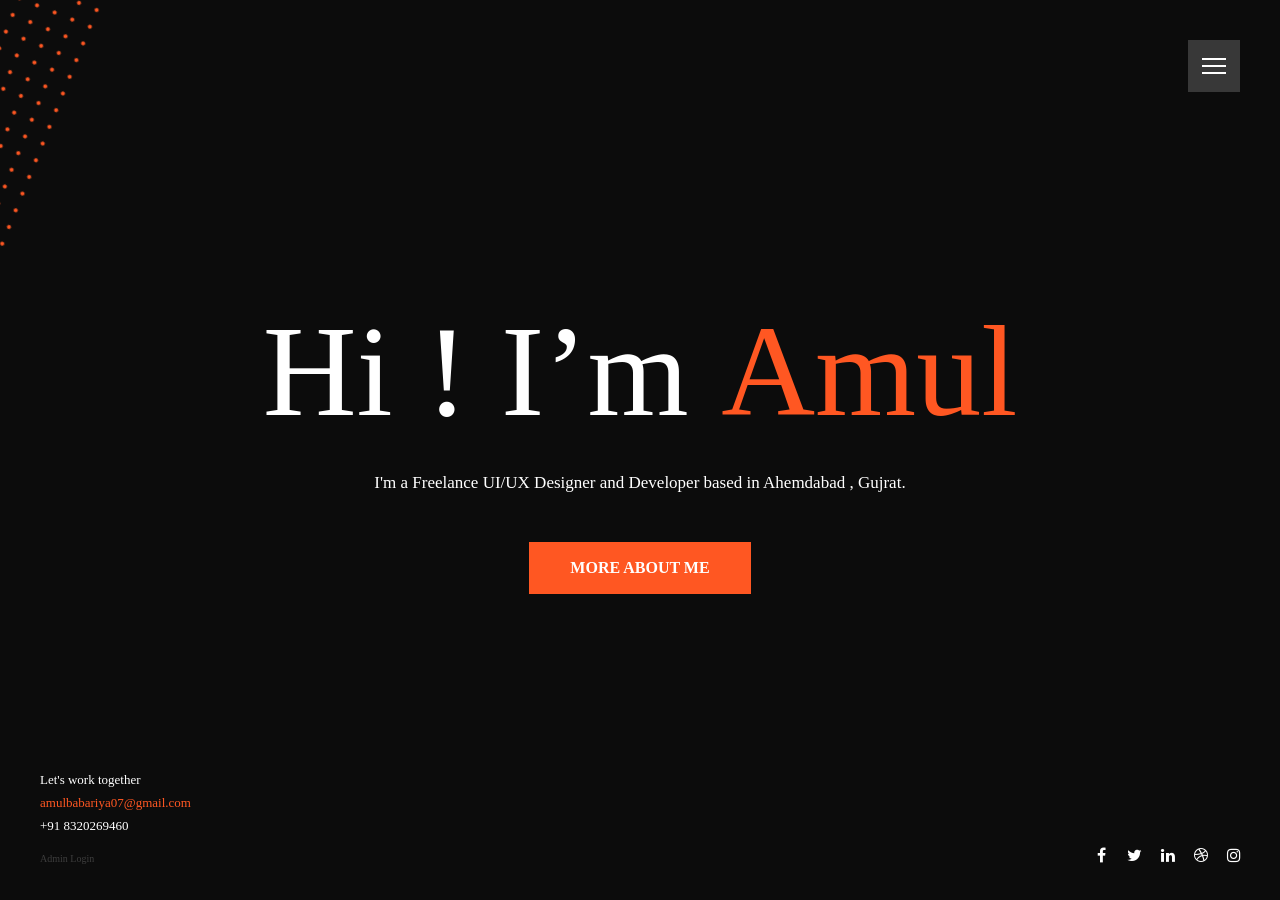
==== index.html @ 46e19877 "[IMP] Fix the pages issue" ====
<!DOCTYPE html>
<html lang="en" class="no-js">

<head>
    <meta charset="UTF-8">
    <meta name="viewport" content="width=device-width, initial-scale=1.0">
    <title>Amul Babariya</title>

    <!-- Material Icons Font -->
    <link href="https://fonts.googleapis.com/icon?family=Material+Icons" rel="stylesheet">

    <!-- Template Google Font -->
    <link rel="preconnect" href="https://fonts.gstatic.com">


    <!-- Template CSS Files -->
    <link rel="stylesheet" href="css/bootstrap.min.css">
    <link rel="stylesheet" href="css/simplebar.min.css" />
    <link rel="stylesheet" href="css/font-awesome.min.css" />
    <link rel="stylesheet" type="text/css" href="css/owl.carousel.min.css" />
    <link rel="stylesheet" type="text/css" href="css/owl.theme.default.min.css" />
    <link rel="stylesheet" href="css/style.css">

    <!-- CSS Skin File -->
    <link rel="stylesheet" href="css/skins/deeporange.css">

    <!-- Modernizr JS File -->
    <script src="js/modernizr.js"></script>
</head>

<body class="index dark video">
    <div id="wrapper" class="page" data-simplebar>
        <!-- Preloader Start -->
        <div id="loader-wrapper">
            <div id="loader"></div>
            <div class="loader-section section-left"></div>
            <div class="loader-section section-right"></div>
        </div>
        <!-- Preloader Ends -->
        <!-- Transition Block Starts -->
        <div id="transitionblock"></div>
        <!-- Transition Block Ends -->
        <!-- Desktop Menu Starts -->
        <div id="navigation" class="is-fixed">
            <a href="#" class="navigation-trigger">Menu<span></span></a>
            <nav id="main-navigation">
                <ul>
                    <li><a href="#home" class="link-page link-home active"><span
                                class="material-icons">home</span>home</a></li>
                    <li><a href="#about" class="link-page link-about"><span
                                class="material-icons">article</span>about</a></li>
                    <li><a href="#work" class="link-page link-work"><span
                                class="material-icons">cases</span>portfolio</a></li>
                    <li><a href="contact.html"><span class="material-icons">email</span>contact</a></li>
                    <li><a href="blog.html"><span class="material-icons">topic</span>blog</a></li>
                </ul>
            </nav>
        </div>
        <!-- Desktop Menu Ends -->
        <!-- Sections Starts -->
        <!-- Home Section Starts -->
        <div class="home-section" id="home">
            <div class="home-content">
                <!-- Background Video Starts -->
                <video id="videobg-desktop" class="videobg" poster="http://via.placeholder.com/1920x1080.jpg" autoplay
                    muted loop playsinline>
                    <source src="video/my-home-pc.mp4" type="video/mp4">
                </video>
                <video id="videobg-mobile" class="videobg" poster="http://via.placeholder.com/1920x1080.jpg" autoplay
                    muted loop playsinline>
                    <source src="video/my-home-mobile.mp4" type="video/mp4">
                </video>
                <!-- Background Video Ends -->
                <!-- Background Dotted Pattern Starts -->
                <div class="right-dotted-shape"></div>
                <!-- Background Dotted Pattern Ends -->
                <!-- Home Main Content Starts -->
                <div class="container">
                    <div class="row">
                        <div class="col-12">
                            <div class="hero-section d-flex align-items-center justify-content-center">
                                <div class="text-center">
                                    <h2>hi ! i’m <span> Amul</span></h2>
                                    <p>I'm a Freelance UI/UX Designer and Developer based in Ahemdabad , Gujrat.</p>
                                    <div class="buttons">
                                        <a id="link-about" href="#about" class="btn main-btn link-page"><span>more about
                                                me</span></a>
                                    </div>
                                </div>
                            </div>
                        </div>
                    </div>
                </div>
                <!-- Home Main Content Ends -->
                <!-- Social Media Starts -->
                <div class="home-social d-none d-sm-block">
                    <ul class="social list-unstyled d-flex m-0">
                        <li class="facebook"><a title="Facebook" href="#"><i class="fa fa-facebook"></i></a>
                        </li>
                        <li class="twitter"><a title="Twitter" href="#"><i class="fa fa-twitter"></i></a>
                        </li>
                        <li class="linkedin"><a title="Linkedin" href="#"><i class="fa fa-linkedin"></i></a>
                        </li>
                        <li class="dribbble"><a title="Dribbble" href="#"><i class="fa fa-dribbble"></i></a>
                        </li>
                        <li class="instagram"><a title="Instagram" href="#"><i class="fa fa-instagram"></i></a>
                        </li>
                    </ul>
                </div>
                <!-- Social Media Ends -->
                <!-- Home Contact Starts -->
                <div class="home-contact d-none d-sm-block">
                    <p>
                        Let's work together
                        <a class="d-block" href="mailto:amulbabariya07@gmail.com">amulbabariya07@gmail.com</a>
                        <span>+91 8320269460</span>
                        <a class="d-block" href="admin/"
                            style="font-size: 10px; color: rgba(255,255,255,0.2) !important; margin-top: 10px;">Admin
                            Login</a>
                    </p>
                </div>
                <!-- Home Contact Ends -->
            </div>
        </div>
        <!-- Home Section Ends -->
        <!-- About Section Starts -->
        <div class="section about-section" id="about">
            <div id="about-content">
                <!-- Heading Starts -->
                <div class="heading text-left text-md-center">
                    <h2>
                        about <span>me</span>
                    </h2>
                </div>
                <!-- Heading Ends -->
                <!-- Personal Infos Starts -->
                <div class="container infos">
                    <div class="row infos-holder align-items-center">
                        <div class="col-12 col-lg-5">
                            <img class="img-fluid d-block photo" src="images/amul_about_me.jpg" alt="Amul Babariya" />
                        </div>
                        <div class="col-12 col-lg-7">
                            <p class="m-0" id="bio-val">
                                I'm Amul Babariya, Indian based web designer and front‑end developer living in Ahemdabad
                                , Gujrat
                                focused on crafting clean, creative and user‑friendly experiences, I build beautiful and
                                powerful websites and android applications.
                            </p>
                            <div class="row text-nowrap">
                                <div class="d-flex col-12 col-sm-6 personal-list-container personal-list-container-1">
                                    <ul class="list-unstyled personal-info w-100">
                                        <li>
                                            <p><span class="material-icons">cake</span><span>Birthdate : </span><span
                                                    id="birthdate-val">May
                                                    2004</span></p>
                                        </li>
                                        <li>
                                            <p><span class="material-icons">flag</span><span>Nationality :
                                                </span>Indian</p>
                                        </li>
                                        <li>
                                            <p><span class="material-icons">settings</span><span>Experience :
                                                </span><span id="experience-val">2
                                                    years</span></p>
                                        </li>
                                    </ul>
                                </div>
                                <div class="d-flex col-12 col-sm-6 personal-list-container personal-list-container-2">
                                    <ul class="list-unstyled personal-info w-100">
                                        <li>
                                            <p><span class="material-icons">call</span><span>Phone : </span><span
                                                    id="phone-val">+91
                                                    8320269460</span>
                                            </p>
                                        </li>
                                        <li>
                                            <p><span class="material-icons">location_on</span><span>Address :
                                                </span><span id="address-val">Ahemdabad , Gujrat</span></p>
                                        </li>
                                        <li>
                                            <p><span class="material-icons">email</span><span>Email :
                                                </span><span id="email-val">amulbabariya07@gmail.com</span></p>
                                        </li>
                                    </ul>
                                </div>
                            </div>
                            <a href="resume/Odoo_Developer_Amul_Babariya.pdf" class="btn main-btn" download>
                                <span>Download My CV</span>
                            </a>
                        </div>
                    </div>
                </div>
                <!-- Personal Infos Ends -->
                <!-- Resume Starts -->
                <div class="w-100 resume">
                    <div class="container">
                        <div class="row">
                            <div class="col-12 pl-0">
                                <h4 class="subtitle text-center">My resume</h4>
                            </div>
                            <div class="resume-header">
                                <p class="active" id="experience">experience</p>
                                <p id="education">education</p>
                            </div>
                            <div class="col-12 resume-holder">
                                <!-- Experience Starts -->
                                <div id="experiencecarousel" class="owl-carousel owl-theme visiblecarousel">
                                    <!-- Dynamic Items -->
                                </div>
                                <!-- Experience Ends -->
                                <!-- Education Starts -->
                                <div id="education-hierarchy" class="education-hierarchy hiddencarousel">
                                    <!-- Dynamic Items -->
                                </div>
                                <!-- Education Ends -->
                            </div>
                        </div>
                    </div>
                </div>
                <!-- Resume Ends -->
                <div class="badges">
                    <div class="container">
                        <div class="row text-center">
                            <!-- Fact Badge Item Starts -->
                            <div class="col-12 col-md-4">
                                <span class="material-icons">cases</span>
                                <h3 id="stat-exp-val">2</h3>
                                <p>Years Experience</p>
                            </div>
                            <!-- Fact Badge Item Ends -->
                            <!-- Fact Badge Item Starts -->
                            <div class="col-12 col-md-4">
                                <span class="material-icons">thumb_up</span>
                                <h3 id="stat-proj-val">15</h3>
                                <p>done projects</p>
                            </div>
                            <!-- Fact Badge Item Ends -->
                            <!-- Fact Badge Item Starts -->
                            <div class="col-12 col-md-4">
                                <span class="material-icons">favorite</span>
                                <h3 id="stat-cust-val">10</h3>
                                <p>happy customers</p>
                            </div>
                            <!-- Fact Badge Item Ends -->
                        </div>
                    </div>
                </div>
                <!-- Fun Facts Ends -->
                <!-- Skills Starts -->
                <div class="container skills">
                    <div class="row">
                        <div class="col-12">
                            <h4 class="subtitle">My skills</h4>
                        </div>
                    </div>
                    <div class="row align-items-center" id="skills-container">
                        <!-- Skills will be loaded dynamically here -->
                    </div>
                </div>
                <!-- Skills Ends -->
                <!-- Languages Starts -->
                <div class="container languages mt-5">
                    <div class="row">
                        <div class="col-12 mb-3">
                            <h4 class="subtitle">Languages</h4>
                        </div>
                    </div>
                    <div class="row" id="languages-container">
                        <!-- Languages will be loaded dynamically here -->
                    </div>
                </div>
                <!-- Languages Ends -->
            </div>
        </div>
        <!-- About Section Ends -->
        <!-- Portfolio Section Starts -->
        <div class="section work-section" id="work">
            <div id="work-content">
                <!-- Heading Starts -->
                <div class="heading text-left text-md-center m-5">
                    <h2>
                        my <span>portfolio</span>
                    </h2>
                </div>
                <!-- Heading Ends -->
                <div class="container portfolio-container">
                    <!-- Portfolio Items Starts -->
                    <div class="item-title-hover"></div>
                    <!-- Portfolio Items Starts -->
                    <div class="grid row w-100 m-0 text-left" id="portfolio-grid"></div>
                </div>
            </div>

            <!-- Project Detail View Section (Hidden by default) -->
            <div id="project-view" class="container py-5" style="display: none;">
                <button class="btn btn-outline-light mb-5 px-4 rounded-pill border-opacity-25"
                    onclick="closeProjectView()">
                    <i class="fa fa-arrow-left me-2"></i> OverView
                </button>

                <!-- Row 1: Header Image -->
                <div class="row mb-5 justify-content-center">
                    <div class="col-lg-10 text-center">
                        <img id="v-header-img" src=""
                            class="img-fluid rounded-4 shadow-lg border border-light border-opacity-10"
                            style="max-height: 500px; width: 100%; object-fit: cover;">
                    </div>
                </div>

                <!-- Row 2: Name -->
                <div class="row mb-3">
                    <div class="col-12 text-center">
                        <h1 id="v-name" class="display-4 fw-bold text-white mb-0"></h1>
                    </div>
                </div>

                <!-- Row 3: Tags -->
                <div class="row mb-4">
                    <div class="col-12 text-center" id="v-tags"></div>
                </div>

                <!-- Row 4: Short Description -->
                <div class="row mb-4">
                    <div class="col-12 text-center">
                        <h4 id="v-short-desc" class="text-primary fw-bold text-uppercase" style="letter-spacing: 2px;">
                        </h4>
                    </div>
                </div>

                <!-- Row 5: Details -->
                <div class="row mb-5 justify-content-center">
                    <div class="col-lg-8 border-top border-light border-opacity-10 pt-4">
                        <p id="v-details" class="text-white-50 lh-lg" style="font-size: 17px; text-align: justify;"></p>
                    </div>
                </div>

                <!-- Row 6: Gallery Images -->
                <div class="row g-4 mb-5" id="v-gallery-row"></div>

                <!-- Row 7: Bottom Back Button -->
                <div class="row mb-5">
                    <div class="col-12 text-center">
                        <button class="btn btn-outline-light px-5 rounded-pill border-opacity-25"
                            onclick="closeProjectView()">
                            <i class="fa fa-arrow-left me-2"></i> Back to Portfolio
                        </button>
                    </div>
                </div>
            </div>
            <!-- Portfolio Items Ends -->
            <!-- ¨Close Portfolio Item Starts -->
            <div class="preview">
                <button class="action action--close">
                    <span class="position-relative d-block">
                        <span class="navigation-close-line"></span>
                        <span class="navigation-close-line"></span>
                    </span>
                </button>
                <div class="description description--preview"></div>
            </div>
            <!-- ¨Close Portfolio Item Ends -->
        </div>
    </div>
    </div>
    <!-- Portfolio Section Ends -->


    <!-- Sections Ends -->
    </div>
    <script src="js/jquery-3.6.0.js"></script>
    <script src="js/simplebar.min.js"></script>
    <script src="js/bootstrap.min.js"></script>
    <script src="js/imagesloaded.pkgd.min.js"></script>
    <script src="js/masonry.pkgd.min.js"></script>
    <script src="js/classie.js"></script>
    <script src="js/main_portfolio.js"></script>
    <script src="js/owl.carousel.min.js"></script>
    <script src="js/custom.js"></script>

    <!-- Project Detail Modal (Bootstrap) -->
    <div class="modal fade" id="projectDetailModal" tabindex="-1" aria-hidden="true">
        <div class="modal-dialog modal-xl modal-dialog-centered">
            <div class="modal-content bg-dark text-white border-light border-opacity-10 shadow-lg"
                style="border-radius: 20px;">
                <div class="modal-header border-0 pb-0">
                    <button type="button" class="btn-close btn-close-white" data-bs-dismiss="modal"
                        aria-label="Close"></button>
                </div>
                <div class="modal-body p-4 p-md-5">
                    <!-- Top Section: Header Img | Meta Info -->
                    <div class="row g-4 align-items-start mb-5">
                        <div class="col-md-5">
                            <img id="m-header-img" src="" class="img-fluid rounded-4 shadow" alt="Project Header">
                        </div>
                        <div class="col-md-7">
                            <h2 id="m-name" class="fw-bold mb-2"></h2>
                            <p id="m-short-desc"
                                class="text-primary fw-bold small text-uppercase letter-spacing-1 mb-4"></p>
                            <div id="m-details" class="text-white-50 lh-lg" style="font-size: 15px;"></div>
                            <div id="m-tags" class="mt-4"></div>
                        </div>
                    </div>

                    <!-- Bottom Section: Multi Gallery Row -->
                    <div class="row g-3" id="m-gallery-row">
                        <!-- Images inject here -->
                    </div>
                </div>
            </div>
        </div>
    </div>

    <!-- Image Preview Modal (for Big Popup) -->
    <div class="modal fade" id="imagePreviewModal" tabindex="-1" aria-hidden="true">
        <div class="modal-dialog modal-xl modal-dialog-centered">
            <div class="modal-content bg-transparent border-0">
                <div class="modal-body p-0 text-center position-relative">
                    <button type="button" class="btn-close btn-close-white position-absolute top-0 end-0 m-3"
                        data-bs-dismiss="modal" aria-label="Close" style="z-index: 9999;"></button>
                    <img id="preview-img-full" src="" class="img-fluid rounded-3 shadow-lg" style="max-height: 90vh;">
                </div>
            </div>
        </div>
    </div>

    <script src="js/portfolio-loader.js"></script>
</body>

</html>
---- css/simplebar.min.css ----
@media(min-width: 992px){[data-simplebar]{position:relative;flex-direction:column;flex-wrap:wrap;justify-content:flex-start;align-content:flex-start;align-items:flex-start}.simplebar-wrapper{overflow:hidden;width:inherit;height:inherit;max-width:inherit;max-height:inherit}.simplebar-mask{direction:inherit;position:absolute;overflow:hidden;padding:0;margin:0;left:0;top:0;bottom:0;right:0;width:auto!important;height:auto!important;z-index:0}.simplebar-offset{direction:inherit!important;box-sizing:inherit!important;resize:none!important;position:absolute;top:0;left:0;bottom:0;right:0;padding:0;margin:0;-webkit-overflow-scrolling:touch}.simplebar-content-wrapper{direction:inherit;box-sizing:border-box!important;position:relative;display:block;height:100%;width:auto;visibility:visible;overflow:auto;max-width:100%;max-height:100%}.simplebar-content:after,.simplebar-content:before{content:' ';display:table}.simplebar-placeholder{max-height:100%;max-width:100%;width:100%;pointer-events:none}.simplebar-height-auto-observer-wrapper{box-sizing:inherit!important;height:100%;width:100%;max-width:1px;position:relative;float:left;max-height:1px;overflow:hidden;z-index:-1;padding:0;margin:0;pointer-events:none;flex-grow:inherit;flex-shrink:0;flex-basis:0}.simplebar-height-auto-observer{box-sizing:inherit;display:block;opacity:0;position:absolute;top:0;left:0;height:1000%;width:1000%;min-height:1px;min-width:1px;overflow:hidden;pointer-events:none;z-index:-1}.simplebar-track{z-index:1;position:absolute;right:0;bottom:0;pointer-events:none;overflow:hidden}[data-simplebar].simplebar-dragging .simplebar-content{pointer-events:none;user-select:none;-webkit-user-select:none}[data-simplebar].simplebar-dragging .simplebar-track{pointer-events:all}.simplebar-scrollbar{position:absolute;right:2px;width:7px;min-height:10px}.simplebar-scrollbar:before{position:absolute;content:'';background:#000;border-radius:7px;left:0;right:0;opacity:0;transition:opacity .2s linear}.simplebar-track .simplebar-scrollbar.simplebar-visible:before{opacity:.5;transition:opacity 0s linear}.simplebar-track.simplebar-vertical{top:0;width:11px}.simplebar-track.simplebar-vertical .simplebar-scrollbar:before{top:2px;bottom:2px}.simplebar-track.simplebar-horizontal{left:0;height:11px}.simplebar-track.simplebar-horizontal .simplebar-scrollbar:before{height:100%;left:2px;right:2px}.simplebar-track.simplebar-horizontal .simplebar-scrollbar{right:auto;left:0;top:2px;height:7px;min-height:0;min-width:10px;width:auto}[data-simplebar-direction=rtl] .simplebar-track.simplebar-vertical{right:auto;left:0}.hs-dummy-scrollbar-size{direction:rtl;position:fixed;opacity:0;visibility:hidden;height:500px;width:500px;overflow-y:hidden;overflow-x:scroll}.simplebar-scrollbar::before {
                                                                                                                                                                                                                                                                                                                                                                                                                                                                                                                                                                                                                                                                                                                                                                                                                                                                                                                                                                                                                                                                                                                                                                                                                                                                                                                                                                                                                                                                                                                                                                                                                                                                                                                                                                                                                                                                                                                                                                                                                                                                                                                                                                                                                                                                                                                                                                                                                                                                                                                                                                                                                                                                                                                                                                                                                                              background-color: #ddd;
                                                                                                                                                                                                                                                                                                                                                                                                                                                                                                                                                                                                                                                                                                                                                                                                                                                                                                                                                                                                                                                                                                                                                                                                                                                                                                                                                                                                                                                                                                                                                                                                                                                                                                                                                                                                                                                                                                                                                                                                                                                                                                                                                                                                                                                                                                                                                                                                                                                                                                                                                                                                                                                                                                                                                                                                                                              opacity: 1 !important;
                                                                                                                                                                                                                                                                                                                                                                                                                                                                                                                                                                                                                                                                                                                                                                                                                                                                                                                                                                                                                                                                                                                                                                                                                                                                                                                                                                                                                                                                                                                                                                                                                                                                                                                                                                                                                                                                                                                                                                                                                                                                                                                                                                                                                                                                                                                                                                                                                                                                                                                                                                                                                                                                                                                                                                                                                                          }

    .simplebar-track.simplebar-vertical {
        width: 6px;
    }

    .simplebar-scrollbar {
        width: 6px !important;
        right: 0;
    }}
---- css/style.css ----
/*
Template Name: Sliim - Personal Portfolio
Author: celtano
Author URI: http://themeforest.net/user/celtano
Description: Sliim - Personal Portfolio
Version: 1.0
*/

/*------------------------------------------------------------------
[Table of contents]
	+ General
	    - Miscellaneous
	    - Buttons
	    - Dark Skin
		- Transition Block
		- Loader
		- Navigation
	+ Sections
		+ Home
		    - Home Animated Background
		+ About
		    - Personal Infos
		    - Resume
		    - Skills
		    - Badges
		+ Portfolio
		    - Grid
		    - Preview
        + Contact
            - Boxes
            - Social Media Icons
            - Contact Form
		- Blog
	- Responsive Design
-------------------------------------------------------------------*/

/* [ GENERAL ] */

/*================================================== */

/*** Miscellaneous ***/

* {
    padding: 0;
    margin: 0;
    box-sizing: border-box;
}

html,
body {
    position: relative;
    height: 100%;
}

body {
    font-family: "Times New Roman", Times, serif;
    height: 100%;
    color: #404854;
}

body p {
    font-size: 17px;
    line-height: 34px;
}

.section {
    display: none;
    height: auto;
    width: 100%;
    min-height: 100vh;
    overflow: hidden;
    position: relative;
    background: #fff;
}

#wrapper {
    height: 100%;
    overflow: hidden;
}

body.index #wrapper { overflow: hidden; } body:not(.index) #wrapper {
    overflow: auto;
}

.right-dotted-shape {
    position: absolute;
    left: -190px;
    top: -90px;
    height: 300px;
    width: 260px;
    transform: rotate(22deg);
    z-index: 1;
}

.heading h2 {
    margin: 40px 0;
    font-size: 80px;
    line-height: 80px;
    text-transform: capitalize;
    font-weight: 700;
    position: relative;
    z-index: 0;
    display: inline-block;
    font-family: "Times New Roman", Times, serif;
}

a {
    color: inherit;
    text-decoration: none;
}

/*** Buttons ***/

.btn {
    font-weight: 600;
    padding: 13px 40px;
    border-radius: 0;
    text-transform: uppercase;
    cursor: pointer;
    position: relative;
    overflow: hidden;
    z-index: 0;
    box-shadow: none !important;
    outline: none !important;
    transition: 0.3s;
    color: #fff !important;
}

/*** Dark Skin ***/

body.dark,
body.dark .section,
body.dark .work-section .preview::before {
    background-color: #292929;
}

body.dark .badges,
body.dark .about-section .resume-item,
body.dark .contact-section .box,
body.dark .social li a,
body.dark .contact-section input[type="text"],
body.dark .contact-section input[type="email"],
body.dark .contact-section textarea,
body.dark .blog-section .post-content,
body.dark .meta {
    background-color: #383838;
}

body.dark .about-section .chart-bar,
body.dark .about-section .resume-header p:first-child:after,
body.dark .contact-section .separator {
    background-color: #444;
}

body.dark .meta > span:not(:last-child):after {
    background-color: #555;
}

body.dark .navigation-close-line {
    background-color: #fff;
}
body.dark p,
body.dark .home-section .hero-section p,
body.image .home-section .hero-section p,
body.image .home-section .home-contact p,
body.image .home-section .home-social .social li a,
body.video .home-section .hero-section p,
body.video .home-section .home-contact p,
body.video .home-section .home-social .social li a,
body.dark .heading h2,
body.dark .about-section h4.subtitle,
body.dark .about-section .personal-info li p,
body.dark .badges h3,
body.dark .badges p,
body.dark .about-section .resume-item h5,
body.dark .about-section .resume-item .company,
body.dark .work-section .description h3,
body.dark .work-section .details,
body.dark .contact-section .box p,
body.dark .contact-section h4,
body.dark .social li a,
body.dark .contact-section input[type="text"],
body.dark .contact-section input[type="email"],
body.dark .contact-section textarea,
body.dark .blog-section .entry-header a,
body.dark .single-post-container h2,
body.dark .link-blog,
body.dark .home-section .hero-section h2,
body.image .home-section .hero-section h2,
body.video .home-section .hero-section h2,
body.dark .about-section .personal-info li p span {
    color: #fff;
}

body.dark .home-section .hero-section h4,
body.dark .home-section .hero-section h2 span,
body.dark .about-section .personal-info li p span,
body.dark .about-section .skill-text,
body.dark .about-section .resume-item p,
body.dark .contact-section p,
body.dark .blog-section .entry-header p,
body.dark .meta > span,
body.dark .single-post-container p {
    color: #eee;
}

body.dark .navigation-trigger {
    box-shadow: none;
}

body.dark #navigation.is-fixed ul {
    box-shadow: 0 0 10px rgba(0, 0, 0, 0.35);
}

body.dark .about-section .photo {
    border: 4px solid #444;
}

body.dark .about-section .resume-header p:not(.active) {
    color: #999;
}

body.dark ::placeholder {
    color: #777;
    opacity: 1;
}

body.dark :-ms-input-placeholder {
    color: #777;
}

body.dark ::-ms-input-placeholder {
    color: #777;
}

body.dark .contact-section input[type="text"],
body.dark .contact-section input[type="email"],
body.dark .contact-section textarea {
    border: 1px solid #292929;
}

body.dark .simplebar-track.simplebar-vertical .simplebar-scrollbar:before {
    background-color: #666;
}

/*** Transition Block ***/

#transitionblock {
    position: fixed;
    transform: translateX(-100%);
    height: 100vh;
    width: 100%;
    z-index: 1111;
    background: #383838;
    pointer-events: all;
    display: none;
    animation: slide 1.7s cubic-bezier(0.84, 0, 0.08, 0.99);
}

@keyframes slide {
    0% {
        transform: translateX(-100%);
    }
    25% {
        transform: translateX(0%);
    }
    75% {
        transform: translateX(0%);
    }
    100% {
        transform: translateX(100%);
    }
}

/*** Loader ***/

#loader-wrapper .loader-section {
    position: fixed;
    top: 0;
    width: 51%;
    height: 100%;
    background: #383838;
    z-index: 111111;
}

#loader-wrapper .loader-section.section-left {
    left: 0;
}

#loader-wrapper .loader-section.section-right {
    right: 0;
}

#loader {
    z-index: 1001;
}

.loaded #loader-wrapper .loader-section.section-left {
    -webkit-transform: translateX(-100%);
    -ms-transform: translateX(-100%);
    transform: translateX(-100%);
    -webkit-transition: all 0.5s 0.5s ease-out;
    transition: all 0.5s 0.5s ease-out;
}

.loaded #loader-wrapper .loader-section.section-right {
    -webkit-transform: translateX(100%);
    -ms-transform: translateX(100%);
    transform: translateX(100%);
    -webkit-transition: all 0.5s 0.5s ease-out;
    transition: all 0.5s 0.5s ease-out;
}

.loaded #loader {
    opacity: 0;
    -webkit-transition: all 0.5s ease-out;
    transition: all 0.5s ease-out;
}

.loaded #loader-wrapper {
    visibility: hidden;
}

/*** Navigation ***/

#navigation ul {
    position: fixed;
    width: 90%;
    max-width: 400px;
    right: 5%;
    bottom: 20px;
    box-shadow: 0 0 10px rgba(232, 74, 100, 0.4);
    visibility: hidden;
    overflow: hidden;
    z-index: 1;
    -webkit-backface-visibility: hidden;
    backface-visibility: hidden;
    -webkit-transform: scale(0);
    -moz-transform: scale(0);
    -ms-transform: scale(0);
    -o-transform: scale(0);
    transform: scale(0);
    transform-origin: 100% 0;
    -webkit-transition: -webkit-transform 0.3s, visibility 0s 0.3s;
    -moz-transition: -moz-transform 0.3s, visibility 0s 0.3s;
    transition: transform 0.3s, visibility 0s 0.3s;
}

#navigation ul li {
    -webkit-backface-visibility: hidden;
    backface-visibility: hidden;
}

#navigation ul.is-visible li:nth-child(1) {
    -webkit-animation: cd-slide-in 0.2s;
    -moz-animation: cd-slide-in 0.2s;
    animation: cd-slide-in 0.2s;
}

#navigation ul.is-visible li:nth-child(2) {
    -webkit-animation: cd-slide-in 0.3s;
    -moz-animation: cd-slide-in 0.3s;
    animation: cd-slide-in 0.3s;
}

#navigation ul.is-visible li:nth-child(3) {
    -webkit-animation: cd-slide-in 0.4s;
    -moz-animation: cd-slide-in 0.4s;
    animation: cd-slide-in 0.4s;
}

#navigation ul.is-visible li:nth-child(4) {
    -webkit-animation: cd-slide-in 0.5s;
    -moz-animation: cd-slide-in 0.5s;
    animation: cd-slide-in 0.5s;
}

#navigation ul.is-visible li:nth-child(5) {
    -webkit-animation: cd-slide-in 0.6s;
    -moz-animation: cd-slide-in 0.6s;
    animation: cd-slide-in 0.6s;
}

#navigation.is-fixed ul {
    position: fixed;
    width: 100%;
    max-width: 200px;
    bottom: auto;
    top: 40px;
    right: 40px;
    background: #383838;
    padding: 15px;
    visibility: hidden;
    box-shadow: 0 0 5px rgba(0, 0, 0, 0.2);
    -webkit-transform: scale(0);
    -moz-transform: scale(0);
    -ms-transform: scale(0);
    -o-transform: scale(0);
    transform: scale(0);
    overflow: hidden;
    z-index: 2;
    -webkit-backface-visibility: hidden;
    backface-visibility: hidden;
    transform-origin: 100% 0;
    -webkit-transition: -webkit-transform 0.3s, visibility 0s 0.3s;
    -moz-transition: -moz-transform 0.3s, visibility 0s 0.3s;
    transition: transform 0.3s, visibility 0s 0.3s;
}

#navigation.is-fixed ul li {
    display: block;
    cursor: pointer;
}

#navigation.is-fixed ul li a {
    padding: 12px 17px 11px 48px;
    margin-left: 0;
    text-transform: uppercase;
    position: relative;
    text-decoration: none;
    font-weight: 600;
    transition: 0.15s;
    font-size: 17px;
    display: block;
    color: #fff;
}

#navigation.is-fixed ul li a:before {
    position: absolute;
    content: "";
    left: -18px;
    top: 14px;
    background-color: #fff;
    width: 4px;
    height: 18px;
    border-radius: 0 10px 10px 0;
    transition: 0.1s;
    opacity: 0;
}

#navigation.is-fixed ul li a:hover:before,
#navigation.is-fixed ul li a.active:before {
    opacity: 1;
    left: -15px;
}

#navigation.is-fixed ul li a.active {
    pointer-events: none;
}

#navigation.is-fixed ul li a span {
    position: absolute;
    left: 9px;
    top: 13px;
    font-size: 21px;
}

#navigation ul.has-transitions {
    -webkit-transition: -webkit-transform 0.3s, visibility 0s 0.3s;
    -moz-transition: -moz-transform 0.3s, visibility 0s 0.3s;
    transition: transform 0.3s, visibility 0s 0.3s;
}

#navigation ul.is-visible {
    visibility: visible;
    -webkit-transform: scale(1);
    -moz-transform: scale(1);
    -ms-transform: scale(1);
    -o-transform: scale(1);
    transform: scale(1);
    -webkit-transition: -webkit-transform 0.3s, visibility 0s 0s;
    -moz-transition: -moz-transform 0.3s, visibility 0s 0s;
    transition: transform 0.3s, visibility 0s 0s;
}

#navigation ul.is-hidden {
    -webkit-transform: scale(0);
    -moz-transform: scale(0);
    -ms-transform: scale(0);
    -o-transform: scale(0);
    transform: scale(0);
    -webkit-transition: -webkit-transform 0.3s;
    -moz-transition: -moz-transform 0.3s;
    transition: transform 0.3s;
}

.navigation-trigger {
    position: fixed;
    top: 40px;
    right: 40px;
    width: 52px;
    overflow: hidden;
    text-indent: 100%;
    white-space: nowrap;
    z-index: 3;
    border-radius: 0;
    height: 52px;
    background-color: #383838;
}

.navigation-trigger span {
    position: absolute;
    display: block;
    width: 24px;
    height: 2px;
    background: #fff;
    top: 50%;
    margin-top: -1px;
    left: 50%;
    margin-left: -12px;
    -webkit-transition: background 0.3s;
    -moz-transition: background 0.3s;
    transition: background 0.3s;
}

.navigation-trigger span::before,
.navigation-trigger span::after {
    content: "";
    position: absolute;
    left: 0;
    background: inherit;
    width: 100%;
    height: 100%;
    -webkit-transform: translateZ(0);
    -moz-transform: translateZ(0);
    -ms-transform: translateZ(0);
    -o-transform: translateZ(0);
    transform: translateZ(0);
    -webkit-backface-visibility: hidden;
    backface-visibility: hidden;
    -webkit-transition: -webkit-transform 0.3s, background 0s;
    -moz-transition: -moz-transform 0.3s, background 0s;
    transition: transform 0.3s, background 0s;
}

.navigation-trigger span::before {
    top: -7px;
    -webkit-transform: rotate(0);
    -moz-transform: rotate(0);
    -ms-transform: rotate(0);
    -o-transform: rotate(0);
    transform: rotate(0);
}

.navigation-trigger span::after {
    bottom: -7px;
    -webkit-transform: rotate(0);
    -moz-transform: rotate(0);
    -ms-transform: rotate(0);
    -o-transform: rotate(0);
    transform: rotate(0);
}

.navigation-trigger.menu-is-open span {
    background: rgba(232, 74, 100, 0);
}

.navigation-trigger.menu-is-open span::before,
.navigation-trigger.menu-is-open span::after {
    background: #fff;
}

.navigation-trigger.menu-is-open span::before {
    top: 0;
    -webkit-transform: rotate(135deg);
    -moz-transform: rotate(135deg);
    -ms-transform: rotate(135deg);
    -o-transform: rotate(135deg);
    transform: rotate(135deg);
}

.navigation-trigger.menu-is-open span::after {
    bottom: 0;
    -webkit-transform: rotate(225deg);
    -moz-transform: rotate(225deg);
    -ms-transform: rotate(225deg);
    -o-transform: rotate(225deg);
    transform: rotate(225deg);
}

.is-fixed .navigation-trigger {
    visibility: visible;
    -webkit-transition: all 0s;
    -moz-transition: all 0s;
    transition: all 0s;
    -webkit-transform: scale(1);
    -moz-transform: scale(1);
    -ms-transform: scale(1);
    -o-transform: scale(1);
    transform: scale(1);
    -webkit-animation: cd-bounce-in 0.3s linear;
    -moz-animation: cd-bounce-in 0.3s linear;
    animation: cd-bounce-in 0.3s linear;
}

/* [ SECTIONS ] */

/*================================================== */

/*** Home  ***/

.home-section {
    height: 100%;
    width: 100%;
    display: block;
    overflow: hidden;
    align-items: center;
    justify-content: center;
}

.home-section .home-content {
    height: 100vh;
    width: 100%;
    display: flex;
    align-items: center;
    justify-content: center;
    position: relative;
}

body.image .home-section .home-content {
    background-image: url("http://via.placeholder.com/1920x1080.jpg");
    background-size: cover;
    background-position: center;
}

body.image .home-section .home-content:before,
body.video .home-section .home-content:before {
    position: absolute;
    content: "";
    width: 100%;
    height: 100%;
    left: 0;
    top: 0;
    background-color: rgba(0, 0, 0, 0.7);
}

body.video .videobg {
    position: fixed;
    z-index: -1;
    width: 100%;
    height: 100%;
    object-fit: cover;
    left: 0;
    top: 0;
}

#videobg-desktop {
    display: block;
}

#videobg-mobile {
    display: none;
}

@media (max-width: 767px) {
    #videobg-desktop {
        display: none;
    }
    #videobg-mobile {
        display: block;
    }
}

.home-section .home-social {
    position: absolute;
    right: 30px;
    bottom: 24px;
}

.home-section .home-social .social li a {
    background: transparent !important;
    margin-right: 0;
    font-size: 16px;
    width: 33px;
}

.home-section .home-contact {
    position: absolute;
    left: 40px;
    bottom: 30px;
}

.home-section .home-contact p {
    margin: 0;
    font-size: 13px;
    line-height: 23px;
}

.home-section .home-contact a {
    font-weight: 500;
}

.home-section .hero-section {
    height: 100%;
}

.home-section .hero-section h2 {
    font-size: 130px;
    line-height: 130px;
    text-transform: capitalize;
    margin: 0;
    font-weight: 400;
    font-family: "Times New Roman", Times, serif;
}

.home-section .hero-section h2 span {
    font-weight: 500;
}

.home-section .hero-section p {
    margin: 30px 0 42px;
    color: #666;
    font-family: "Times New Roman", Times, serif;
}

/* Home Animated Background */

.home-section .circles {
    position: absolute;
    top: 0;
    left: 0;
    width: 100%;
    height: 100%;
    overflow: hidden;
}

.home-section .circles li {
    position: absolute;
    display: block;
    list-style: none;
    width: 20px;
    height: 20px;
    animation: animate 25s linear infinite;
    bottom: -150px;
}

.home-section .circles li:nth-child(1) {
    left: 25%;
    width: 80px;
    height: 80px;
    animation-delay: 0s;
}

.home-section .circles li:nth-child(2) {
    left: 10%;
    width: 20px;
    height: 20px;
    animation-delay: 2s;
    animation-duration: 12s;
}

.home-section .circles li:nth-child(3) {
    left: 70%;
    width: 20px;
    height: 20px;
    animation-delay: 4s;
}

.home-section .circles li:nth-child(4) {
    left: 40%;
    width: 60px;
    height: 60px;
    animation-delay: 0s;
    animation-duration: 18s;
}

.home-section .circles li:nth-child(5) {
    left: 65%;
    width: 20px;
    height: 20px;
    animation-delay: 0s;
}

.home-section .circles li:nth-child(6) {
    left: 75%;
    width: 110px;
    height: 110px;
    animation-delay: 3s;
}

.home-section .circles li:nth-child(7) {
    left: 35%;
    width: 150px;
    height: 150px;
    animation-delay: 7s;
}

.home-section .circles li:nth-child(8) {
    left: 50%;
    width: 25px;
    height: 25px;
    animation-delay: 15s;
    animation-duration: 45s;
}

.home-section .circles li:nth-child(9) {
    left: 20%;
    width: 15px;
    height: 15px;
    animation-delay: 2s;
    animation-duration: 35s;
}

.home-section .circles li:nth-child(10) {
    left: 85%;
    width: 150px;
    height: 150px;
    animation-delay: 0s;
    animation-duration: 11s;
}

@keyframes animate {
    0% {
        transform: translateY(0) rotate(0deg);
        opacity: 1;
        border-radius: 0;
    }

    100% {
        transform: translateY(-1000px) rotate(720deg);
        opacity: 0;
        border-radius: 50%;
    }
}

/*** About ***/

.about-section h4.subtitle {
    text-transform: capitalize;
    font-weight: 700;
    font-size: 38px;
    line-height: 38px;
    font-family: "Times New Roman", Times, serif;
}

.about-section h4.subtitle span {
    font-size: 33px;
    vertical-align: bottom;
    margin-right: 10px;
}

/* Personal Infos */

.about-section ul {
    margin: 9px 0 26px;
}

.about-section .personal-info li p {
    font-size: 17px;
    margin: 12px 0;
    font-weight: 600;
}

.about-section .personal-info li p span {
    color: #666;
    font-weight: 400;
}

.about-section .personal-info li p span.material-icons {
    display: inline-flex;
    vertical-align: text-bottom;
    padding-right: 10px;
}

.about-section .photo {
    border: 4px solid #ddd;
    width: 100%;
    max-width: 450px;
    margin: 0 auto;
}

/* Resume */

.about-section .resume {
    padding: 100px 0;
}

.about-section .owl-stage {
    display: flex;
}

.about-section .resume-item {
    position: relative;
    background: #f7f7f7;
    padding: 30px;
    border-radius: 0;
    cursor: grab;
    width: auto;
    height: 100%;
}

.about-section .resume-item h5 {
    font-size: 21px;
    font-weight: 600;
    font-family: "Times New Roman", Times, serif;
    margin-top: -7px;
}

.about-section .resume-item h6 {
    padding: 7px 7px 6px;
    font-size: 14px;
    text-transform: uppercase;
    border-radius: 5px;
    color: #fff;
}

.about-section .resume-item p {
    color: #666;
    margin-bottom: 0;
    font-size: 14px;
    line-height: 28px;
}

/* Education Vertical Timeline */
.education-hierarchy {
    width: 100%;
    margin-top: 30px;
    transition: opacity 0.4s ease;
}

.education-timeline {
    position: relative;
    max-width: 1000px;
    margin: 50px auto;
    padding: 0;
}

.education-timeline::before {
    content: '';
    position: absolute;
    width: 2px;
    background: #444;
    top: 0;
    bottom: 0;
    left: 50%;
    margin-left: -1px;
}

.owl-theme .owl-dots .owl-dot span {
    background: #e9ecef;
    margin: 5px 10px;
    transition: 0.15s;
}

.owl-dots {
    text-align: center;
    margin-top: 60px;
}

.visiblecarousel {
    opacity: 1 !important;
    height: auto !important;
    visibility: visible !important;
    display: block !important;
}

.hiddencarousel {
    opacity: 0 !important;
    height: 0 !important;
    visibility: hidden !important;
    display: none !important;
    overflow: hidden !important;
}

.owl-theme .owl-dots .owl-dot.active span {
    width: 40px;
}

/* Skills */

.about-section .skills {
    padding: 100px 15px 55px;
}

.about-section .skills h4 {
    margin-bottom: 50px;
}

.timeline-item {
    margin-bottom: 50px;
    position: relative;
    width: 50%;
    opacity: 1;
}

.timeline-item:nth-child(odd) {
    left: 0;
    padding-right: 50px;
    text-align: right;
}

.timeline-item:nth-child(even) {
    left: 50%;
    padding-left: 50px;
    text-align: left;
}

.timeline-dot {
    width: 16px;
    height: 16px;
    background-color: #ff5722;
    border-radius: 50%;
    position: absolute;
    top: 38px;
    z-index: 10;
    border: 3px solid #292929;
    box-shadow: 0 0 10px rgba(255, 87, 34, 0.5);
}

.timeline-item:nth-child(odd) .timeline-dot {
    right: -8px;
}

.timeline-item:nth-child(even) .timeline-dot {
    left: -8px;
}

.timeline-content {
    background: #383838;
    padding: 30px;
    border-radius: 12px;
    position: relative;
    transition: 0.4s cubic-bezier(0.175, 0.885, 0.32, 1.275);
    border: 1px solid rgba(255, 255, 255, 0.05);
    box-shadow: 0 4px 15px rgba(0, 0, 0, 0.2);
}

.timeline-content:hover {
    transform: translateY(-8px);
    box-shadow: 0 15px 35px rgba(0, 0, 0, 0.4);
    border-color: rgba(255, 87, 34, 0.3);
}

.timeline-content h5 {
    color: #fff;
    font-size: 22px;
    font-weight: 700;
    margin-bottom: 8px;
    text-transform: capitalize;
}

.timeline-content .date {
    color: #ff5722;
    font-size: 14px;
    display: inline-block;
    padding: 2px 12px;
    background: rgba(255, 87, 34, 0.1);
    border-radius: 20px;
    margin-bottom: 15px;
    font-weight: 600;
}

.timeline-content .institution {
    display: block;
    font-weight: 600;
    color: #fff;
    margin-bottom: 12px;
    font-size: 17px;
    letter-spacing: 0.5px;
}

.timeline-content p {
    font-size: 15px;
    line-height: 26px;
    margin: 0;
    color: #bbb;
}

@media (max-width: 991px) {
    .education-timeline {
        max-width: 100%;
    }
}

@media (max-width: 768px) {
    .education-timeline::before {
        left: 20px;
    }
    .timeline-item {
        width: 100%;
        padding-left: 55px !important;
        padding-right: 0 !important;
        left: 0 !important;
        text-align: left !important;
        margin-bottom: 40px;
    }
    .timeline-dot {
        left: 12px !important;
    }
    .timeline-content {
        padding: 20px;
    }
}

/* Clean Bootstrap Timeline Overrides */
#bootstrap-timeline {
    border-color: rgba(255, 255, 255, 0.1) !important;
}

#bootstrap-timeline .card {
    transition: 0.3s;
    border: 1px solid rgba(255, 255, 255, 0.05) !important;
}

#bootstrap-timeline .card:hover {
    transform: translateX(10px);
    background: #252525 !important;
}

#bootstrap-timeline .simple-drawer {
    animation: fadeInDown 0.3s ease-out;
}

@keyframes fadeInDown {
    from { opacity: 0; transform: translateY(-10px); }
    to { opacity: 1; transform: translateY(0); }
}

.about-section .resume-header {
    margin: 13px auto;
}

.about-section .resume-header p {
    font-size: 22px;
    display: inline-block;
    text-transform: uppercase;
    position: relative;
    cursor: pointer;
    transition: 0.15s;
    font-weight: 600;
    padding: 27px;
}

.about-section .resume-header p:first-child:after {
    position: absolute;
    content: "";
    right: -4px;
    top: 34px;
    height: 21px;
    width: 1px;
    background-color: #ddd;
    pointer-events: none;
}

.about-section .resume-header p:not(.active) {
    color: #ddd;
}

.about-section .skill-text {
    display: block;
    margin-bottom: 18px;
    font-size: 17px;
    font-weight: 600;
    text-transform: uppercase;
}

.about-section .chart-bar {
    display: block;
    height: 7px;
    position: relative;
    width: 100%;
    background: #e9ecef;
    margin-bottom: 45px;
}

.about-section .chart-bar > .item-progress {
    height: 100%;
    left: 0;
    position: absolute;
    top: 0;
    width: 1%;
}

.about-section .chart-bar > .percent {
    height: 32px;
    margin-top: -48px;
    position: absolute;
    right: calc(100% - 40px);
    width: 46px;
    color: #fff;
    border-radius: 4px;
    font-weight: 600;
    font-size: 14px;
    line-height: 33px;
    top: 50%;
    text-align: center;
    margin-right: -24px;
}

.about-section .arrow {
    display: inline-block;
    padding: 4px;
    transform: translateY(33.5px) rotate(45deg) skew(3deg, 3deg) translateX(-27px);
    bottom: 10px;
    position: absolute;
}

/* Badges */

.badges {
    padding: 100px 0;
    position: relative;
    background-color: #f7f7f7;
}

.badges:after {
    position: absolute;
    left: -210px;
    bottom: 60px;
    height: 300px;
    width: 260px;
    transform: rotate(22deg);
    z-index: 1;
    content: "";
}

.badges span {
    display: inline-block;
    color: #fff;
    height: 60px;
    width: 60px;
    line-height: 60px;
    border-radius: 50%;
    font-size: 30px;
}

.badges h3 {
    letter-spacing: 2px;
    display: block;
    color: #444;
    font-size: 55px;
    font-weight: 800;
    line-height: 55px;
    margin: 25px 0 18px;
}

.badges p {
    font-weight: 600;
    color: #444;
    font-size: 21px;
    text-transform: capitalize;
    margin: 0;
}

/*** Portfolio ***/

.work-section #work-content {
    padding-bottom: 85px;
    min-height: 100vh;
    overflow-y: auto;
}

.work-section .portfolio-container {
    margin-top: -15px;
}

/* Grid */

.work-section .grid {
    position: relative;
    margin: 0 auto;
}

.work-section .grid::after {
    content: "";
    position: absolute;
    width: 100%;
    height: 100%;
    top: 0;
    left: 0;
    pointer-events: none;
    background-size: 60px auto;
    -webkit-transition: opacity 0.3s;
    transition: opacity 0.3s;
}

.work-section .grid--loaded::after {
    opacity: 0;
}

.work-section .grid__item {
    padding: 15px;
}

.work-section .grid__item a {
    position: relative;
    transition: 0.3s;
}

.work-section .grid__item a:after {
    position: absolute;
    content: "";
    width: 100%;
    height: 100%;
    left: 0;
    top: 0;
    opacity: 1;
    transition: 0.3s;
    background: rgba(0, 0, 0, 0.3);
}

.work-section .grid__item a:hover:after {
    position: absolute;
    content: "";
    width: 100%;
    height: 100%;
    left: 0;
    top: 0;
    opacity: 0;
}

.work-section .grid__item a img {
    width: 100%;
}

.work-section .grid__item--current {
    opacity: 0 !important;
}

.work-section .item-title-hover {
    white-space: nowrap;
    font-size: 21px;
    padding: 5px 15px;
    font-weight: 700;
    color: #fff;
    border-radius: 5px 5px 5px 0;
    position: fixed;
    z-index: 1000;
    opacity: 0;
    text-transform: uppercase;
    visibility: hidden;
}

.work-section .item-title-hover .item-category {
    position: absolute;
    top: 100%;
    border-radius: 0 5px 5px 5px;
    left: 0;
    margin-top: -10px;
    font-size: 14px;
    font-weight: 400;
    text-transform: uppercase;
    padding: 5px 15px;
}

.work-section .item-title-hover.visible {
    opacity: 1;
    visibility: visible;
}

/* Preview */

.work-section .preview {
    position: fixed;
    z-index: 1000;
    top: 0;
    left: 0;
    display: -ms-flex;
    display: -webkit-flex;
    display: flex;
    -ms-flex-pack: center;
    -webkit-justify-content: center;
    justify-content: center;
    -webkit-align-content: center;
    align-content: center;
    -ms-flex-align: center;
    -webkit-align-items: center;
    align-items: center;
    width: 50%;
    height: 100%;
    pointer-events: none;
}

.work-section .preview::before {
    content: "";
    position: fixed;
    top: 0;
    left: 0;
    width: 100%;
    height: 100%;
    opacity: 0;
    background: #fff;
    -webkit-transition: opacity 0.6s;
    transition: opacity 0.6s;
}

.work-section .preview--open {
    pointer-events: auto;
}

.work-section .preview--open::before {
    opacity: 1;
}

.work-section .clone {
    position: fixed;
    z-index: 110;
    -webkit-transition: -webkit-transform 0.7s;
    transition: transform 0.7s;
    -webkit-backface-visibility: hidden;
}

.work-section .original {
    position: relative;
    z-index: 120;
    display: block;
    object-fit: contain;
    -webkit-transition: opacity 0.2s;
    transition: opacity 0.2s;
    -webkit-backface-visibility: hidden;
}

.work-section .preview--open .animate {
    -webkit-transition: -webkit-transform 0.6s, opacity 0.2s;
    transition: transform 0.6s, opacity 0.2s;
}

.work-section .animate {
    -webkit-transition: -webkit-transform 0.7s, opacity 0.2s;
    transition: transform 0.7s, opacity 0.2s;
}

.work-section .description--grid {
    display: none;
}

.work-section .description--preview {
    position: absolute;
    z-index: 140;
    width: 100%;
    left: 100%;
    top: 0;
    height: 100%;
    padding: 0 30px;
    display: -ms-flex;
    display: -webkit-flex;
    display: flex;
    -ms-flex-direction: column;
    -webkit-flex-direction: column;
    flex-direction: column;
    -ms-flex-pack: center;
    -webkit-justify-content: center;
    justify-content: center;
    -ms-flex-align: start;
    -webkit-align-items: flex-start;
    align-items: flex-start;
    opacity: 0;
    -webkit-transition: opacity 1s, -webkit-transform 1s;
    transition: opacity 1s, transform 1s;
    -webkit-transition-timing-function: cubic-bezier(0.2, 1, 0.3, 1);
    transition-timing-function: cubic-bezier(0.2, 1, 0.3, 1);
    -webkit-transform: translate3d(0, 30px, 0);
    transform: translate3d(0, 30px, 0);
}

.work-section .description--preview > a {
    pointer-events: none;
}

.work-section .preview--open .description--preview {
    opacity: 1;
    -webkit-transition-delay: 0.2s;
    transition-delay: 0.2s;
    -webkit-transform: translate3d(0, 0, 0);
    transform: translate3d(0, 0, 0);
}

.work-section .description h3 {
    text-transform: capitalize;
    position: relative;
    font-weight: 700;
    font-size: 38px;
    line-height: 38px;
    font-family: "Times New Roman", Times, serif;
    margin: 0;
}

.work-section .details {
    width: 100%;
}

.work-section .details > a:not(.main-btn) {
    pointer-events: none;
}

.work-section .details ul {
    margin: 35px 0;
}

.work-section .details ul li {
    position: relative;
    display: block;
    opacity: 0;
    -webkit-transition: -webkit-transform 1s, opacity 1s;
    transition: transform 1s, opacity 1s;
    -webkit-transition-timing-function: cubic-bezier(0.2, 1, 0.3, 1);
    transition-timing-function: cubic-bezier(0.2, 1, 0.3, 1);
    -webkit-transform: translate3d(0, 20px, 0);
    transform: translate3d(0, 20px, 0);
    text-transform: capitalize;
    margin: 20px 0;
}

.work-section .details ul li {
    position: relative;
}

.work-section .details ul li span:nth-child(2) {
    font-weight: 600;
    left: 100px;
    position: absolute;
    top: 0;
}

.work-section .details .main-btn {
    opacity: 0;
    -webkit-transition: -webkit-transform 1s, opacity 1s;
    transition: transform 1s, opacity 1s;
    -webkit-transition-timing-function: cubic-bezier(0.2, 1, 0.3, 1);
    transition-timing-function: cubic-bezier(0.2, 1, 0.3, 1);
    -webkit-transform: translate3d(0, 20px, 0);
    transform: translate3d(0, 20px, 0);
}

.work-section .preview--open .details ul li,
.work-section .preview--open .details .main-btn {
    opacity: 1;
    -webkit-transform: translate3d(0, 0, 0);
    transform: translate3d(0, 0, 0);
}

.work-section .preview--open .details ul li:nth-child(1) {
    -webkit-transition-delay: 0.2s;
    transition-delay: 0.2s;
}

.work-section .preview--open .details ul li:nth-child(2) {
    -webkit-transition-delay: 0.3s;
    transition-delay: 0.3s;
}

.work-section .preview--open .details ul li:nth-child(3) {
    -webkit-transition-delay: 0.4s;
    transition-delay: 0.4s;
}

.work-section .preview--open .details ul li:nth-child(4) {
    -webkit-transition-delay: 0.5s;
    transition-delay: 0.5s;
}

.work-section .preview--open .details ul li:nth-child(5) {
    -webkit-transition-delay: 0.6s;
    transition-delay: 0.6s;
}

.work-section .preview--open .details .main-btn {
    -webkit-transition-delay: 0.7s;
    transition-delay: 0.7s;
}

.work-section .action {
    font-size: 24px;
    margin: 0;
    padding: 0;
    cursor: pointer;
    vertical-align: top;
    border: none;
    background: none;
}

.work-section .action:hover,
.work-section .action:focus {
    outline: none;
}

.work-section .action--close {
    position: fixed;
    z-index: 150;
    top: 40px;
    right: 40px;
    opacity: 0;
    -webkit-transition: opacity 0.3s, -webkit-transform 0.3s;
    transition: opacity 0.3s, transform 0.3s;
    -webkit-transform: scale3d(0.6, 0.6, 1);
    transform: scale3d(0.6, 0.6, 1);
}

.work-section .action--close > span {
    height: 55px;
    width: 55px;
}

.work-section .preview--image-loaded .action--close {
    opacity: 1;
    -webkit-transform: scale3d(1, 1, 1);
    transform: scale3d(1, 1, 1);
}

.navigation-close-line {
    height: 45px;
    width: 4px;
    border-radius: 10px;
    background: #383838;
    position: absolute;
    transform: rotate(-45deg);
    top: 5px;
    left: 26px;
    transition: 0.15s;
}

.work-section .action--close > span:hover .navigation-close-line {
    background-color: #999;
}

.navigation-close-line:nth-child(2) {
    transform: rotate(45deg);
}

.navigation-close {
    position: absolute;
    right: 43px;
    top: 30px;
    cursor: pointer;
    opacity: 0;
}

/*** Contact ***/

.contact-section #contact-content { padding-top: 60px;
    padding-bottom: 100px;
}

/* Boxes */

.contact-section p {
    margin: 10px 0 25px;
}

.contact-section .box {
    background: #f7f7f7;
    padding: 48px 30px 30px;
    margin-bottom: 30px;
    position: relative;
    display: flex;
}

.contact-section .box p {
    margin: 0;
    font-weight: 500;
    font-size: 21px;
    width: 100%;
    text-align: center;
    color: #383838;
}

.contact-section .box > span {
    width: 54px;
    height: 54px;
    text-align: center;
    line-height: 54px;
    border-radius: 50%;
    font-size: 23px;
    color: #fff;
    position: absolute;
    top: -27px;
    left: 0;
    right: 0;
    margin: 0 auto;
}

.contact-section .separator {
    height: 1px;
    width: 250px;
    background-color: #ddd;
    margin: 15px auto 45px;
}

/* Social media Icons */

.contact-section h4 {
    text-transform: capitalize;
    font-weight: 600;
    margin-bottom: 18px;
    font-family: "Times New Roman", Times, serif;
    font-size: 28px;
    line-height: 28px;
}

.social li a {
    border-radius: 50%;
    text-align: center;
    display: block;
    font-size: 17px;
    margin-right: 16px;
    transition: 0.3s;
    height: 40px;
    width: 40px;
    line-height: 40px;
    background: #f7f7f7;
}

.social li:last-child a {
    margin-right: 0;
}

.social li a:hover {
    color: #fff;
}

/* Contact Form */

.contact-section input[type="text"],
.contact-section input[type="email"] {
    border: 1px solid #ddd;
    width: 100%;
    background: #fff;
    padding: 13px 28px;
    margin-bottom: 30px;
    outline: none !important;
    transition: 0.15s;
}

.contact-section textarea {
    border: 1px solid #ddd;
    background: #fff;
    width: 100%;
    padding: 13px 28px;
    margin-bottom: 30px;
    height: 150px;
    overflow: hidden;
    outline: none !important;
    transition: 0.15s;
    display: block;
}

.contact-section .form-message {
    margin: 30px 0 0;
}

.contact-section .output_message {
    display: block;
    color: #fff;
    height: 46px;
    line-height: 46px;
    border-radius: 30px;
    font-weight: 600;
}

.contact-section .output_message.success {
    background: #3fd38c;
}

.contact-section .output_message.error {
    background: #f73a43;
}

/*** Blog ***/

.blog-section .post-container {
    max-width: 850px;
    margin: 0 auto 93px;
}

.blog-section .post-thumb {
    position: relative;
    overflow: hidden;
}

.blog-section .post-thumb a {
    position: relative;
    overflow: hidden;
}

.blog-section .post-thumb a img {
    transform: scale(1);
    transition: 0.3s;
}

.blog-section .post-container .post-thumb:hover {
    cursor: pointer;
}

.blog-section .post-container:hover .post-thumb img {
    transform: scale(1.1);
}

.blog-section .post-date {
    height: 60px;
    right: 15px;
    text-align: center;
    padding: 6px 10px;
    border-radius: 4px;
    flex-direction: column;
    margin-right: 30px;
    color: #fff;
    font-weight: 600;
}

.blog-section .post-content {
    background: #f7f7f7;
    padding: 27px 25px 22px;
    display: flex;
}

.blog-section .entry-header a {
    font-family: "Times New Roman", Times, serif;
    font-size: 27px;
    line-height: 27px;
    margin: 30px 0 9px;
    text-decoration: none;
    font-weight: 700;
}

.blog-section .entry-header a:hover {
    color: initial;
}

.blog-section .entry-header p {
    margin: 14px 0 0;
    color: #666;
}

.blog-section .allposts {
    margin-bottom: 93px;
}

.single-post-container {
    margin-top: 80px !important;
}

.single-post-container h2 {
    text-transform: capitalize;
    font-size: 27px;
    line-height: 27px;
    margin: 10px 0 22px;
    text-decoration: none;
    font-weight: 700;
    font-family: "Times New Roman", Times, serif;
}

.single-post-container img {
    margin: 30px 0 25px;
    border-radius: 5px;
}

.single-post-container p {
    color: #666;
}

.meta {
    font-size: 13px;
    border-radius: 5px;
    background: #f7f7f7;
}

.meta > span {
    border-radius: 5px;
    padding: 12px 14px 5px;
    margin: 0 7px 7px 0;
    display: inline-block;
    position: relative;
}

.meta > span:not(:last-child):after {
    position: absolute;
    right: -7px;
    height: 15px;
    width: 1px;
    content: "";
    top: 14px;
    background-color: #ddd;
}

.meta > span span {
    font-size: 16px;
    vertical-align: text-bottom;
    display: inline-flex;
    margin-right: 7px;
}

.link-blog {
    margin-bottom: 15px;
    display: block;
    font-weight: 500;
}

.link-blog span {
    font-size: 18px;
    vertical-align: text-bottom;
}

.link-blog:hover,
.link-blog:focus {
    text-decoration: none !important;
    color: #212529;
}

/* [ RESPONSIVE DESIGN ] */

/*================================================== */

@media (min-width: 992px) and (max-width: 1199px) {
    .home-section .hero-section h2 {
        font-size: 90px;
        line-height: 90px;
    }
}

@media (max-width: 991px) {
    .about-section .photo {
        margin-bottom: 40px;
    }
    .home-section .hero-section {
        width: 100%;
        padding: 0 100px;
    }
    .home-section .hero-section h2 {
        font-size: 60px;
        line-height: 60px;
    }
    .navigation-close-line {
        height: 25px;
        width: 2px;
    }
    .contact-section form {
        margin-top: 10px;
    }
    .contact-section .box {
        margin-bottom: 60px;
        padding: 40px 25px 22px;
    }
    .contact-section .box.last-box {
        margin-bottom: 30px;
    }
    .contact-section .leftside {
        display: flex;
        flex-direction: column;
    }
    .contact-section .leftside > div:first-child {
        order: 2;
    }
    .contact-section .leftside > div:nth-child(2) {
        order: 1;
    }
    .contact-section .box > span {
        width: 50px;
        height: 50px;
        line-height: 50px;
        font-size: 24px;
        top: -25px;
    }
    .contact-section .box p {
        font-size: 19px;
    }
    .badges:after {
        left: -230px;
    }
}

@media (max-width: 767px) {

    .navigation-trigger {
        top: 25px;
        right: 25px;
    }
    #navigation.is-fixed ul {
        top: 25px;
        right: 25px;
    }
    .contact-section .box {
        max-width: 100%;
    }
    .home-section .hero-section {
        padding: 0;
    }
    .home-section .hero-section h2 {
        font-size: 45px;
        line-height: 45px;
    }
    .work-section .grid__item a {
        pointer-events: none;
        padding: 0 25px;
    }
    .work-section .description--grid {
        position: relative;
        display: block;
    }
    .work-section .details ul li {
        opacity: 1;
    }
    .work-section .grid__item a:after {
        display: none;
    }
    .owl-dots {
        max-width: 100vw;
        text-align: center;
        margin-left: -25px;
        margin-top: 30px;
    }
    .about-section h4.subtitle {
        font-size: 35px;
        line-height: 35px;
    }
    .about-section h4.subtitle span {
        font-size: 23px;
    }
    .work-section .grid {
        overflow: hidden;
    }
    .work-section .portfolio-container {
        padding: 0;
        max-width: 100%;
        width: 100%;
    }
    .work-section .details .main-btn {
        opacity: 1;
    }
    .work-section #work-content {
        padding-bottom: 20px;
        min-height: 100vh;
        overflow-y: auto;
    }
    .work-section .grid__item {
        position: relative !important;
        top: initial !important;
        padding: 0 !important;
    }
    .work-section .grid__item > span.btn {
        margin: 15px 0 50px 25px;
    }
    .work-section .description h3 {
        margin-top: 30px;
        font-size: 26px;
        line-height: 26px;
        pointer-events: none;
        margin-left: 0;
    }
    .work-section .details {
        pointer-events: none;
    }

    .meta > span:not(:last-child):after {
        display: none;
    }
    .work-section .details ul,
    .work-section .details ul li:first-child {
        margin-top: 0;
    }
    .about-section .resume-item {
        margin-bottom: 5px;
        padding: 25px;
    }
    .heading h2 {
        font-size: 35px;
        line-height: 35px;
        display: block;
        margin: 31px 0 70px 25px;
    }
    .heading h2:after {
        position: absolute;
        left: -25px;
        content: "";
        top: 2px;
        height: 100%;
        width: 5px;
        border-radius: 0 10px 10px 0;
    }
    .contact-section .heading h2 {
        margin-bottom: 100px;
    }
    .about-section .infos,
    .blog-section .post-container,
    .blog-section .allposts {
        margin-bottom: 70px;
    }
    .about-section .resume {
        padding: 0 0 70px;
    }
    .about-section .skills {
        padding: 70px 15px 25px;
    }
    .badges {
        padding: 70px 0;
    }
    .badges > .container > .row > div:not(:last-child) {
        margin-bottom: 70px;
    }
    .about-section .resume-header h2 {
        font-size: 26px;
    }
    .about-section .image-container img {
        max-width: 250px;
        margin: 0 auto;
    }
    .blog-section .post-content {
        padding-top: 21px;
    }
    .blog-section .entry-header a,
    .single-post-container h2 {
        font-size: 21px;
        line-height: 26px;
    }
    .about-section .resume-header p {
        font-size: 20px;
    }
    .about-section .resume-item h5 {
        font-size: 18px;
        font-weight: 500;
    }
    .about-section .resume-header {
        margin: 0 auto;
    }
}

@media (max-width: 576px) {
    .col-12 {
        padding-left: 25px !important;
        padding-right: 25px !important;
    }
    .personal-list-container.col-12 {
        padding-left: 15px !important;
        padding-right: 15px !important;
    }
    .resume-holder {
        padding: 0 25px;
    }
    .row.contactform > .col-12 {
        padding: 0 15px !important;
    }
    .home-section .hero-section h2 {
        font-size: 35px;
        line-height: 35px;
    }
    .right-dotted-shape {
        left: -30px;
        bottom: -240px;
        transform: rotate(112deg);
        top: initial;
        right: initial;
    }
    .home-section .hero-section p {
        margin: 20px 0 25px;
    }
    .personal-list-container.personal-list-container-1 ul {
        margin-bottom: 18px;
    }
    .personal-list-container.personal-list-container-1 ul li:last-child p {
        margin-bottom: 0;
    }
    .personal-list-container.personal-list-container-2 ul li:first-child p,
    .personal-list-container.personal-list-container-2 ul {
        margin-top: 0;
    }
}

/*** Languages ***/
.language-item {
    background: #383838;
    padding: 25px;
    border: 1px solid #444;
    transition: 0.3s;
}

.language-item:hover {
    border-color: var(--main-color);
}

.language-item h5 {
    color: #fff;
    font-size: 18px;
    font-weight: 600;
}

/* End of file */

/* Languages Section - Glass Dark Design */
.language-card-pro {
    background: rgba(255, 255, 255, 0.03);
    backdrop-filter: blur(10px);
    border: 1px solid rgba(255, 255, 255, 0.08);
    border-left: 4px solid #ff4d05; /* Skill matching orange */
    padding: 20px;
    border-radius: 12px;
    transition: all 0.3s ease;
    margin-bottom: 20px;
}

.language-card-pro:hover {
    background: rgba(255, 255, 255, 0.06);
    transform: translateX(5px);
}

.lang-header-pro {
    display: flex;
    align-items: center;
    gap: 12px;
}

.lang-icon-pro {
    width: 35px;
    height: 35px;
    background: rgba(255, 77, 5, 0.1);
    color: #ff4d05;
    border-radius: 8px;
    display: flex;
    align-items: center;
    justify-content: center;
    font-size: 1.1rem;
}

.lang-info-pro h5 {
    font-size: 1rem;
    font-weight: 700;
    color: #fff;
    margin-bottom: 2px;
}

.lang-info-pro span {
    font-size: 0.75rem;
    color: #a0a0a0;
    text-transform: uppercase;
    letter-spacing: 1px;
}



/* Neon Linear Skill Cards */
.skill-card-neon {
    background: rgba(255, 255, 255, 0.02);
    border: 1px solid rgba(255, 255, 255, 0.05);
    padding: 20px 25px;
    border-radius: 12px;
    margin-bottom: 20px;
    transition: all 0.3s ease;
}

.skill-card-neon:hover {
    background: rgba(255, 255, 255, 0.05);
    border-color: rgba(255, 77, 5, 0.3);
}

.skill-header-neon {
    display: flex;
    justify-content: space-between;
    align-items: center;
    margin-bottom: 15px;
}

.skill-name-neon {
    color: #fff;
    font-weight: 600;
    font-size: 0.95rem;
    letter-spacing: 0.5px;
}

.skill-percent-neon {
    color: #ff4d05;
    font-weight: 700;
    font-size: 0.9rem;
    font-family: 'Courier New', Courier, monospace;
}

.skill-bar-outer-neon {
    width: 100%;
    height: 4px;
    background: rgba(255, 255, 255, 0.05);
    border-radius: 10px;
    overflow: hidden;
    position: relative;
}

.skill-bar-inner-neon {
    height: 100%;
    background: linear-gradient(90deg, #ff4d05, #ff8e5d);
    border-radius: 10px;
    box-shadow: 0 0 10px rgba(255, 77, 5, 0.5);
    transition: width 1.5s cubic-bezier(0.1, 0.5, 0.5, 1);
}



/* End of file */

/* Global section top fix */
#contact-content, #blog-content {
    padding-top: 15px !important;
    display: block !important;
    align-items: flex-start !important;
}
.heading h2 {
    margin-top: 20px !important;
    margin-bottom: 30px !important;
}
---- css/skins/deeporange.css ----
/* =================================================================== */
/* Deep Orange #ff5722
====================================================================== */
.main-btn,
.main-btn:hover,
.main-btn:focus,
.item-title-hover,
.item-title-hover .item-category,
.contact-section .box > span,
.post-date,
.resume-item h6,
.chart-bar>.percent,
.about-section .arrow,
.chart-bar>.item-progress,
.social li a:hover,
body.dark .social li a:hover,
.badges span,
.heading h2:after,
.owl-theme .owl-dots .owl-dot.active span,
.owl-theme .owl-dots .owl-dot:hover span,
#navigation.is-fixed ul li a:before,
.work-section .action--close>span:hover .navigation-close-line{
    background-color: #ff5722;
}

.btn.main-btn,
.btn.main-btn:focus,
.btn.main-btn:hover,
.btn.second-btn,
.contact-section input[type=text]:focus,
.contact-section input[type=email]:focus,
.contact-section textarea:focus,
body.dark .contact-section input[type=text]:focus,
body.dark .contact-section input[type=email]:focus,
body.dark .contact-section textarea:focus{
    border: 1px solid #ff5722;
}
#navigation.is-fixed ul li a.active,
#navigation.is-fixed ul li a:hover,
.home-section .home-contact a,
.home-section .hero-section h2 span,
body.dark .home-section .hero-section h2 span,
.btn.second-btn span,
.about-section .resume-header p,
.heading h2 span,
.about-section .resume-header p.active,
.about-section .resume-header p:hover,
.meta > span span,
.home-section .home-social .social li a:hover,
body.image .home-section .home-social .social li a:hover,
body.video .home-section .home-social .social li a:hover{
    color: #ff5722;
}

.right-dotted-shape,
.badges:after{
    background: radial-gradient(circle at center, #ff5722 10%, transparent 20%), transparent;
    background-size: 19px 18px;
}
.home-section .circles li {
    background: rgba(255, 87, 34, 0.2);
}
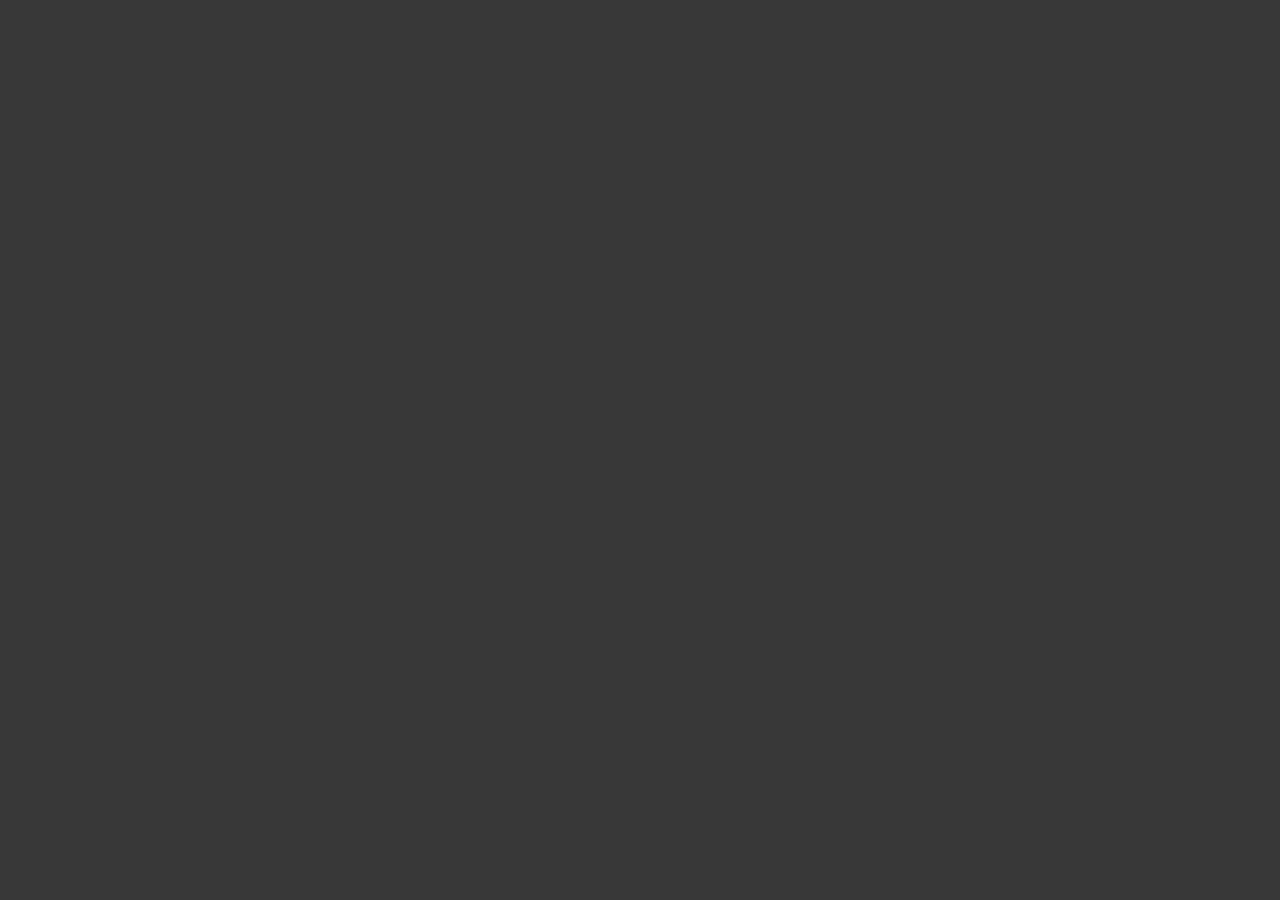
==== commit 21053f23: "[IMP] Fix the issue and complete" ====
--- a/index.html
+++ b/index.html
@@ -277,12 +277,21 @@
         <div class="section work-section" id="work">
             <div id="work-content">
                 <!-- Heading Starts -->
-                <div class="heading text-left text-md-center m-5">
+                <div class="heading text-left text-md-center">
                     <h2>
                         my <span>portfolio</span>
                     </h2>
                 </div>
                 <!-- Heading Ends -->
+                <div class="container mb-4">
+                    <div class="row">
+                        <div class="col-12 text-center portfolio-filters">
+                            <ul class="list-inline mb-0" id="portfolio-tags">
+                                <!-- Tags will be dynamically populated by portfolio-loader.js -->
+                            </ul>
+                        </div>
+                    </div>
+                </div>
                 <div class="container portfolio-container">
                     <!-- Portfolio Items Starts -->
                     <div class="item-title-hover"></div>
--- a/css/style.css
+++ b/css/style.css
@@ -93,7 +93,7 @@
 }
 
 .heading h2 {
-    margin: 40px 0;
+    margin: 20px 0;
     font-size: 80px;
     line-height: 80px;
     text-transform: capitalize;
@@ -102,6 +102,41 @@
     z-index: 0;
     display: inline-block;
     font-family: "Times New Roman", Times, serif;
+}
+
+/* Portfolio Filters */
+.portfolio-filters ul li {
+    padding: 8px 20px;
+    margin: 5px;
+    cursor: pointer;
+    background: #f0f0f0;
+    border-radius: 30px;
+    font-size: 14px;
+    font-weight: 600;
+    text-transform: uppercase;
+    transition: 0.3s;
+    display: inline-block;
+}
+
+.portfolio-filters ul li:hover,
+.portfolio-filters ul li.active {
+    background: #383838;
+    color: #fff;
+}
+
+body.dark .portfolio-filters ul li {
+    background: #383838;
+    color: #eee;
+}
+
+body.dark .portfolio-filters ul li:hover,
+body.dark .portfolio-filters ul li.active {
+    background: #fff;
+    color: #383838;
+}
+
+.grid__item.hide {
+    display: none !important;
 }
 
 a {
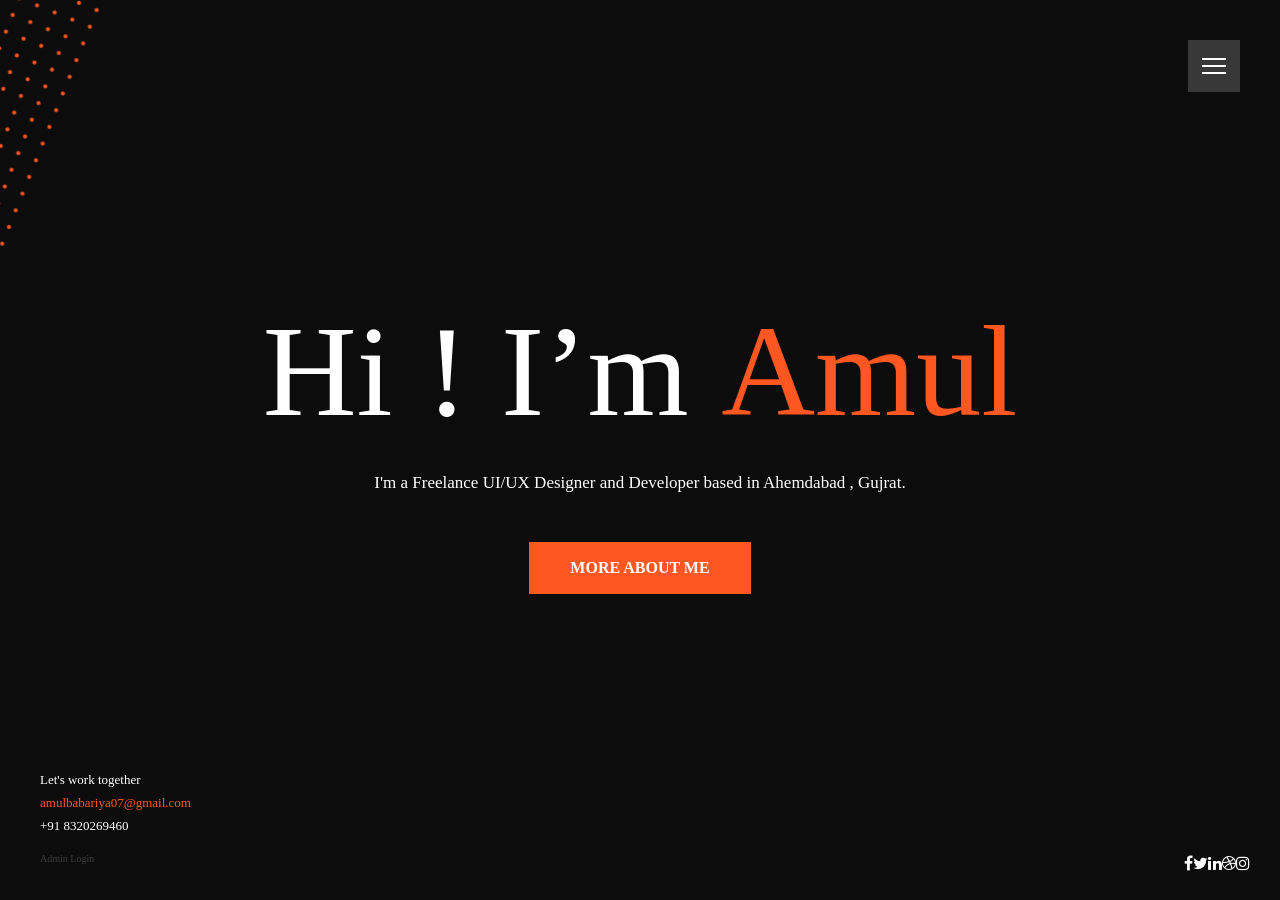
==== commit 0a450db7: "[IMP] Remove the blog page" ====
--- a/index.html
+++ b/index.html
@@ -52,7 +52,7 @@
                     <li><a href="#work" class="link-page link-work"><span
                                 class="material-icons">cases</span>portfolio</a></li>
                     <li><a href="contact.html"><span class="material-icons">email</span>contact</a></li>
-                    <li><a href="blog.html"><span class="material-icons">topic</span>blog</a></li>
+
                 </ul>
             </nav>
         </div>
--- a/css/style.css
+++ b/css/style.css
@@ -17,935 +17,941 @@
 		- Navigation
 	+ Sections
 		+ Home
-		    - Home Animated Background
-		+ About
-		    - Personal Infos
-		    - Resume
-		    - Skills
-		    - Badges
-		+ Portfolio
-		    - Grid
-		    - Preview
-        + Contact
-            - Boxes
-            - Social Media Icons
-            - Contact Form
-		- Blog
-	- Responsive Design
--------------------------------------------------------------------*/
-
-/* [ GENERAL ] */
-
-/*================================================== */
-
-/*** Miscellaneous ***/
-
-* {
-    padding: 0;
-    margin: 0;
-    box-sizing: border-box;
-}
-
-html,
-body {
-    position: relative;
-    height: 100%;
-}
-
-body {
-    font-family: "Times New Roman", Times, serif;
-    height: 100%;
-    color: #404854;
-}
-
-body p {
-    font-size: 17px;
-    line-height: 34px;
-}
-
-.section {
-    display: none;
-    height: auto;
-    width: 100%;
-    min-height: 100vh;
-    overflow: hidden;
-    position: relative;
-    background: #fff;
-}
-
-#wrapper {
-    height: 100%;
-    overflow: hidden;
-}
-
-body.index #wrapper { overflow: hidden; } body:not(.index) #wrapper {
-    overflow: auto;
-}
-
-.right-dotted-shape {
-    position: absolute;
-    left: -190px;
-    top: -90px;
-    height: 300px;
-    width: 260px;
-    transform: rotate(22deg);
-    z-index: 1;
-}
-
-.heading h2 {
-    margin: 20px 0;
-    font-size: 80px;
-    line-height: 80px;
-    text-transform: capitalize;
-    font-weight: 700;
-    position: relative;
-    z-index: 0;
-    display: inline-block;
-    font-family: "Times New Roman", Times, serif;
-}
-
-/* Portfolio Filters */
-.portfolio-filters ul li {
-    padding: 8px 20px;
-    margin: 5px;
-    cursor: pointer;
-    background: #f0f0f0;
-    border-radius: 30px;
-    font-size: 14px;
-    font-weight: 600;
-    text-transform: uppercase;
-    transition: 0.3s;
-    display: inline-block;
-}
-
-.portfolio-filters ul li:hover,
-.portfolio-filters ul li.active {
-    background: #383838;
-    color: #fff;
-}
-
-body.dark .portfolio-filters ul li {
-    background: #383838;
-    color: #eee;
-}
-
-body.dark .portfolio-filters ul li:hover,
-body.dark .portfolio-filters ul li.active {
-    background: #fff;
-    color: #383838;
-}
-
-.grid__item.hide {
-    display: none !important;
-}
-
-a {
-    color: inherit;
-    text-decoration: none;
-}
-
-/*** Buttons ***/
-
-.btn {
-    font-weight: 600;
-    padding: 13px 40px;
-    border-radius: 0;
-    text-transform: uppercase;
-    cursor: pointer;
-    position: relative;
-    overflow: hidden;
-    z-index: 0;
-    box-shadow: none !important;
-    outline: none !important;
-    transition: 0.3s;
-    color: #fff !important;
-}
-
-/*** Dark Skin ***/
-
-body.dark,
-body.dark .section,
-body.dark .work-section .preview::before {
-    background-color: #292929;
-}
-
-body.dark .badges,
-body.dark .about-section .resume-item,
-body.dark .contact-section .box,
-body.dark .social li a,
-body.dark .contact-section input[type="text"],
-body.dark .contact-section input[type="email"],
-body.dark .contact-section textarea,
-body.dark .blog-section .post-content,
-body.dark .meta {
-    background-color: #383838;
-}
-
-body.dark .about-section .chart-bar,
-body.dark .about-section .resume-header p:first-child:after,
-body.dark .contact-section .separator {
-    background-color: #444;
-}
-
-body.dark .meta > span:not(:last-child):after {
-    background-color: #555;
-}
-
-body.dark .navigation-close-line {
-    background-color: #fff;
-}
-body.dark p,
-body.dark .home-section .hero-section p,
-body.image .home-section .hero-section p,
-body.image .home-section .home-contact p,
-body.image .home-section .home-social .social li a,
-body.video .home-section .hero-section p,
-body.video .home-section .home-contact p,
-body.video .home-section .home-social .social li a,
-body.dark .heading h2,
-body.dark .about-section h4.subtitle,
-body.dark .about-section .personal-info li p,
-body.dark .badges h3,
-body.dark .badges p,
-body.dark .about-section .resume-item h5,
-body.dark .about-section .resume-item .company,
-body.dark .work-section .description h3,
-body.dark .work-section .details,
-body.dark .contact-section .box p,
-body.dark .contact-section h4,
-body.dark .social li a,
-body.dark .contact-section input[type="text"],
-body.dark .contact-section input[type="email"],
-body.dark .contact-section textarea,
-body.dark .blog-section .entry-header a,
-body.dark .single-post-container h2,
-body.dark .link-blog,
-body.dark .home-section .hero-section h2,
-body.image .home-section .hero-section h2,
-body.video .home-section .hero-section h2,
-body.dark .about-section .personal-info li p span {
-    color: #fff;
-}
-
-body.dark .home-section .hero-section h4,
-body.dark .home-section .hero-section h2 span,
-body.dark .about-section .personal-info li p span,
-body.dark .about-section .skill-text,
-body.dark .about-section .resume-item p,
-body.dark .contact-section p,
-body.dark .blog-section .entry-header p,
-body.dark .meta > span,
-body.dark .single-post-container p {
-    color: #eee;
-}
-
-body.dark .navigation-trigger {
-    box-shadow: none;
-}
-
-body.dark #navigation.is-fixed ul {
-    box-shadow: 0 0 10px rgba(0, 0, 0, 0.35);
-}
-
-body.dark .about-section .photo {
-    border: 4px solid #444;
-}
-
-body.dark .about-section .resume-header p:not(.active) {
-    color: #999;
-}
-
-body.dark ::placeholder {
-    color: #777;
-    opacity: 1;
-}
-
-body.dark :-ms-input-placeholder {
-    color: #777;
-}
-
-body.dark ::-ms-input-placeholder {
-    color: #777;
-}
-
-body.dark .contact-section input[type="text"],
-body.dark .contact-section input[type="email"],
-body.dark .contact-section textarea {
-    border: 1px solid #292929;
-}
-
-body.dark .simplebar-track.simplebar-vertical .simplebar-scrollbar:before {
-    background-color: #666;
-}
-
-/*** Transition Block ***/
-
-#transitionblock {
-    position: fixed;
-    transform: translateX(-100%);
-    height: 100vh;
-    width: 100%;
-    z-index: 1111;
-    background: #383838;
-    pointer-events: all;
-    display: none;
-    animation: slide 1.7s cubic-bezier(0.84, 0, 0.08, 0.99);
-}
-
-@keyframes slide {
-    0% {
-        transform: translateX(-100%);
-    }
-    25% {
-        transform: translateX(0%);
-    }
-    75% {
-        transform: translateX(0%);
-    }
-    100% {
-        transform: translateX(100%);
-    }
-}
-
-/*** Loader ***/
-
-#loader-wrapper .loader-section {
-    position: fixed;
-    top: 0;
-    width: 51%;
-    height: 100%;
-    background: #383838;
-    z-index: 111111;
-}
-
-#loader-wrapper .loader-section.section-left {
-    left: 0;
-}
-
-#loader-wrapper .loader-section.section-right {
-    right: 0;
-}
-
-#loader {
-    z-index: 1001;
-}
-
-.loaded #loader-wrapper .loader-section.section-left {
-    -webkit-transform: translateX(-100%);
-    -ms-transform: translateX(-100%);
-    transform: translateX(-100%);
-    -webkit-transition: all 0.5s 0.5s ease-out;
-    transition: all 0.5s 0.5s ease-out;
-}
-
-.loaded #loader-wrapper .loader-section.section-right {
-    -webkit-transform: translateX(100%);
-    -ms-transform: translateX(100%);
-    transform: translateX(100%);
-    -webkit-transition: all 0.5s 0.5s ease-out;
-    transition: all 0.5s 0.5s ease-out;
-}
-
-.loaded #loader {
-    opacity: 0;
-    -webkit-transition: all 0.5s ease-out;
-    transition: all 0.5s ease-out;
-}
-
-.loaded #loader-wrapper {
-    visibility: hidden;
-}
-
-/*** Navigation ***/
-
-#navigation ul {
-    position: fixed;
-    width: 90%;
-    max-width: 400px;
-    right: 5%;
-    bottom: 20px;
-    box-shadow: 0 0 10px rgba(232, 74, 100, 0.4);
-    visibility: hidden;
-    overflow: hidden;
-    z-index: 1;
-    -webkit-backface-visibility: hidden;
-    backface-visibility: hidden;
-    -webkit-transform: scale(0);
-    -moz-transform: scale(0);
-    -ms-transform: scale(0);
-    -o-transform: scale(0);
-    transform: scale(0);
-    transform-origin: 100% 0;
-    -webkit-transition: -webkit-transform 0.3s, visibility 0s 0.3s;
-    -moz-transition: -moz-transform 0.3s, visibility 0s 0.3s;
-    transition: transform 0.3s, visibility 0s 0.3s;
-}
-
-#navigation ul li {
-    -webkit-backface-visibility: hidden;
-    backface-visibility: hidden;
-}
-
-#navigation ul.is-visible li:nth-child(1) {
-    -webkit-animation: cd-slide-in 0.2s;
-    -moz-animation: cd-slide-in 0.2s;
-    animation: cd-slide-in 0.2s;
-}
-
-#navigation ul.is-visible li:nth-child(2) {
-    -webkit-animation: cd-slide-in 0.3s;
-    -moz-animation: cd-slide-in 0.3s;
-    animation: cd-slide-in 0.3s;
-}
-
-#navigation ul.is-visible li:nth-child(3) {
-    -webkit-animation: cd-slide-in 0.4s;
-    -moz-animation: cd-slide-in 0.4s;
-    animation: cd-slide-in 0.4s;
-}
-
-#navigation ul.is-visible li:nth-child(4) {
-    -webkit-animation: cd-slide-in 0.5s;
-    -moz-animation: cd-slide-in 0.5s;
-    animation: cd-slide-in 0.5s;
-}
-
-#navigation ul.is-visible li:nth-child(5) {
-    -webkit-animation: cd-slide-in 0.6s;
-    -moz-animation: cd-slide-in 0.6s;
-    animation: cd-slide-in 0.6s;
-}
-
-#navigation.is-fixed ul {
-    position: fixed;
-    width: 100%;
-    max-width: 200px;
-    bottom: auto;
-    top: 40px;
-    right: 40px;
-    background: #383838;
-    padding: 15px;
-    visibility: hidden;
-    box-shadow: 0 0 5px rgba(0, 0, 0, 0.2);
-    -webkit-transform: scale(0);
-    -moz-transform: scale(0);
-    -ms-transform: scale(0);
-    -o-transform: scale(0);
-    transform: scale(0);
-    overflow: hidden;
-    z-index: 2;
-    -webkit-backface-visibility: hidden;
-    backface-visibility: hidden;
-    transform-origin: 100% 0;
-    -webkit-transition: -webkit-transform 0.3s, visibility 0s 0.3s;
-    -moz-transition: -moz-transform 0.3s, visibility 0s 0.3s;
-    transition: transform 0.3s, visibility 0s 0.3s;
-}
-
-#navigation.is-fixed ul li {
-    display: block;
-    cursor: pointer;
-}
-
-#navigation.is-fixed ul li a {
-    padding: 12px 17px 11px 48px;
-    margin-left: 0;
-    text-transform: uppercase;
-    position: relative;
-    text-decoration: none;
-    font-weight: 600;
-    transition: 0.15s;
-    font-size: 17px;
-    display: block;
-    color: #fff;
-}
-
-#navigation.is-fixed ul li a:before {
-    position: absolute;
-    content: "";
-    left: -18px;
-    top: 14px;
-    background-color: #fff;
-    width: 4px;
-    height: 18px;
-    border-radius: 0 10px 10px 0;
-    transition: 0.1s;
-    opacity: 0;
-}
-
-#navigation.is-fixed ul li a:hover:before,
-#navigation.is-fixed ul li a.active:before {
-    opacity: 1;
-    left: -15px;
-}
-
-#navigation.is-fixed ul li a.active {
-    pointer-events: none;
-}
-
-#navigation.is-fixed ul li a span {
-    position: absolute;
-    left: 9px;
-    top: 13px;
-    font-size: 21px;
-}
-
-#navigation ul.has-transitions {
-    -webkit-transition: -webkit-transform 0.3s, visibility 0s 0.3s;
-    -moz-transition: -moz-transform 0.3s, visibility 0s 0.3s;
-    transition: transform 0.3s, visibility 0s 0.3s;
-}
-
-#navigation ul.is-visible {
-    visibility: visible;
-    -webkit-transform: scale(1);
-    -moz-transform: scale(1);
-    -ms-transform: scale(1);
-    -o-transform: scale(1);
-    transform: scale(1);
-    -webkit-transition: -webkit-transform 0.3s, visibility 0s 0s;
-    -moz-transition: -moz-transform 0.3s, visibility 0s 0s;
-    transition: transform 0.3s, visibility 0s 0s;
-}
-
-#navigation ul.is-hidden {
-    -webkit-transform: scale(0);
-    -moz-transform: scale(0);
-    -ms-transform: scale(0);
-    -o-transform: scale(0);
-    transform: scale(0);
-    -webkit-transition: -webkit-transform 0.3s;
-    -moz-transition: -moz-transform 0.3s;
-    transition: transform 0.3s;
-}
-
-.navigation-trigger {
-    position: fixed;
-    top: 40px;
-    right: 40px;
-    width: 52px;
-    overflow: hidden;
-    text-indent: 100%;
-    white-space: nowrap;
-    z-index: 3;
-    border-radius: 0;
-    height: 52px;
-    background-color: #383838;
-}
-
-.navigation-trigger span {
-    position: absolute;
-    display: block;
-    width: 24px;
-    height: 2px;
-    background: #fff;
-    top: 50%;
-    margin-top: -1px;
-    left: 50%;
-    margin-left: -12px;
-    -webkit-transition: background 0.3s;
-    -moz-transition: background 0.3s;
-    transition: background 0.3s;
-}
-
-.navigation-trigger span::before,
-.navigation-trigger span::after {
-    content: "";
-    position: absolute;
-    left: 0;
-    background: inherit;
-    width: 100%;
-    height: 100%;
-    -webkit-transform: translateZ(0);
-    -moz-transform: translateZ(0);
-    -ms-transform: translateZ(0);
-    -o-transform: translateZ(0);
-    transform: translateZ(0);
-    -webkit-backface-visibility: hidden;
-    backface-visibility: hidden;
-    -webkit-transition: -webkit-transform 0.3s, background 0s;
-    -moz-transition: -moz-transform 0.3s, background 0s;
-    transition: transform 0.3s, background 0s;
-}
-
-.navigation-trigger span::before {
-    top: -7px;
-    -webkit-transform: rotate(0);
-    -moz-transform: rotate(0);
-    -ms-transform: rotate(0);
-    -o-transform: rotate(0);
-    transform: rotate(0);
-}
-
-.navigation-trigger span::after {
-    bottom: -7px;
-    -webkit-transform: rotate(0);
-    -moz-transform: rotate(0);
-    -ms-transform: rotate(0);
-    -o-transform: rotate(0);
-    transform: rotate(0);
-}
-
-.navigation-trigger.menu-is-open span {
-    background: rgba(232, 74, 100, 0);
-}
-
-.navigation-trigger.menu-is-open span::before,
-.navigation-trigger.menu-is-open span::after {
-    background: #fff;
-}
-
-.navigation-trigger.menu-is-open span::before {
-    top: 0;
-    -webkit-transform: rotate(135deg);
-    -moz-transform: rotate(135deg);
-    -ms-transform: rotate(135deg);
-    -o-transform: rotate(135deg);
-    transform: rotate(135deg);
-}
-
-.navigation-trigger.menu-is-open span::after {
-    bottom: 0;
-    -webkit-transform: rotate(225deg);
-    -moz-transform: rotate(225deg);
-    -ms-transform: rotate(225deg);
-    -o-transform: rotate(225deg);
-    transform: rotate(225deg);
-}
-
-.is-fixed .navigation-trigger {
-    visibility: visible;
-    -webkit-transition: all 0s;
-    -moz-transition: all 0s;
-    transition: all 0s;
-    -webkit-transform: scale(1);
-    -moz-transform: scale(1);
-    -ms-transform: scale(1);
-    -o-transform: scale(1);
-    transform: scale(1);
-    -webkit-animation: cd-bounce-in 0.3s linear;
-    -moz-animation: cd-bounce-in 0.3s linear;
-    animation: cd-bounce-in 0.3s linear;
-}
-
-/* [ SECTIONS ] */
-
-/*================================================== */
-
-/*** Home  ***/
-
-.home-section {
-    height: 100%;
-    width: 100%;
-    display: block;
-    overflow: hidden;
-    align-items: center;
-    justify-content: center;
-}
-
-.home-section .home-content {
-    height: 100vh;
-    width: 100%;
-    display: flex;
-    align-items: center;
-    justify-content: center;
-    position: relative;
-}
-
-body.image .home-section .home-content {
-    background-image: url("http://via.placeholder.com/1920x1080.jpg");
-    background-size: cover;
-    background-position: center;
-}
-
-body.image .home-section .home-content:before,
-body.video .home-section .home-content:before {
-    position: absolute;
-    content: "";
-    width: 100%;
-    height: 100%;
-    left: 0;
-    top: 0;
-    background-color: rgba(0, 0, 0, 0.7);
-}
-
-body.video .videobg {
-    position: fixed;
-    z-index: -1;
-    width: 100%;
-    height: 100%;
-    object-fit: cover;
-    left: 0;
-    top: 0;
-}
-
-#videobg-desktop {
-    display: block;
-}
-
-#videobg-mobile {
-    display: none;
-}
-
-@media (max-width: 767px) {
-    #videobg-desktop {
-        display: none;
-    }
-    #videobg-mobile {
-        display: block;
-    }
-}
-
-.home-section .home-social {
-    position: absolute;
-    right: 30px;
-    bottom: 24px;
-}
-
-.home-section .home-social .social li a {
-    background: transparent !important;
-    margin-right: 0;
-    font-size: 16px;
-    width: 33px;
-}
-
-.home-section .home-contact {
-    position: absolute;
-    left: 40px;
-    bottom: 30px;
-}
-
-.home-section .home-contact p {
-    margin: 0;
-    font-size: 13px;
-    line-height: 23px;
-}
-
-.home-section .home-contact a {
-    font-weight: 500;
-}
-
-.home-section .hero-section {
-    height: 100%;
-}
-
-.home-section .hero-section h2 {
-    font-size: 130px;
-    line-height: 130px;
-    text-transform: capitalize;
-    margin: 0;
-    font-weight: 400;
-    font-family: "Times New Roman", Times, serif;
-}
-
-.home-section .hero-section h2 span {
-    font-weight: 500;
-}
-
-.home-section .hero-section p {
-    margin: 30px 0 42px;
-    color: #666;
-    font-family: "Times New Roman", Times, serif;
-}
-
-/* Home Animated Background */
-
-.home-section .circles {
-    position: absolute;
-    top: 0;
-    left: 0;
-    width: 100%;
-    height: 100%;
-    overflow: hidden;
-}
-
-.home-section .circles li {
-    position: absolute;
-    display: block;
-    list-style: none;
-    width: 20px;
-    height: 20px;
-    animation: animate 25s linear infinite;
-    bottom: -150px;
-}
-
-.home-section .circles li:nth-child(1) {
-    left: 25%;
-    width: 80px;
-    height: 80px;
-    animation-delay: 0s;
-}
-
-.home-section .circles li:nth-child(2) {
-    left: 10%;
-    width: 20px;
-    height: 20px;
-    animation-delay: 2s;
-    animation-duration: 12s;
-}
-
-.home-section .circles li:nth-child(3) {
-    left: 70%;
-    width: 20px;
-    height: 20px;
-    animation-delay: 4s;
-}
-
-.home-section .circles li:nth-child(4) {
-    left: 40%;
-    width: 60px;
-    height: 60px;
-    animation-delay: 0s;
-    animation-duration: 18s;
-}
-
-.home-section .circles li:nth-child(5) {
-    left: 65%;
-    width: 20px;
-    height: 20px;
-    animation-delay: 0s;
-}
-
-.home-section .circles li:nth-child(6) {
-    left: 75%;
-    width: 110px;
-    height: 110px;
-    animation-delay: 3s;
-}
-
-.home-section .circles li:nth-child(7) {
-    left: 35%;
-    width: 150px;
-    height: 150px;
-    animation-delay: 7s;
-}
-
-.home-section .circles li:nth-child(8) {
-    left: 50%;
-    width: 25px;
-    height: 25px;
-    animation-delay: 15s;
-    animation-duration: 45s;
-}
-
-.home-section .circles li:nth-child(9) {
-    left: 20%;
-    width: 15px;
-    height: 15px;
-    animation-delay: 2s;
-    animation-duration: 35s;
-}
-
-.home-section .circles li:nth-child(10) {
-    left: 85%;
-    width: 150px;
-    height: 150px;
-    animation-delay: 0s;
-    animation-duration: 11s;
-}
-
-@keyframes animate {
-    0% {
-        transform: translateY(0) rotate(0deg);
-        opacity: 1;
-        border-radius: 0;
-    }
-
-    100% {
-        transform: translateY(-1000px) rotate(720deg);
-        opacity: 0;
-        border-radius: 50%;
-    }
-}
-
-/*** About ***/
-
-.about-section h4.subtitle {
-    text-transform: capitalize;
-    font-weight: 700;
-    font-size: 38px;
-    line-height: 38px;
-    font-family: "Times New Roman", Times, serif;
-}
-
-.about-section h4.subtitle span {
-    font-size: 33px;
-    vertical-align: bottom;
-    margin-right: 10px;
-}
-
-/* Personal Infos */
-
-.about-section ul {
-    margin: 9px 0 26px;
-}
-
-.about-section .personal-info li p {
-    font-size: 17px;
-    margin: 12px 0;
-    font-weight: 600;
-}
-
-.about-section .personal-info li p span {
-    color: #666;
-    font-weight: 400;
-}
-
-.about-section .personal-info li p span.material-icons {
-    display: inline-flex;
-    vertical-align: text-bottom;
-    padding-right: 10px;
-}
-
-.about-section .photo {
-    border: 4px solid #ddd;
-    width: 100%;
-    max-width: 450px;
-    margin: 0 auto;
-}
-
-/* Resume */
-
-.about-section .resume {
-    padding: 100px 0;
-}
-
-.about-section .owl-stage {
-    display: flex;
-}
-
-.about-section .resume-item {
-    position: relative;
-    background: #f7f7f7;
-    padding: 30px;
-    border-radius: 0;
-    cursor: grab;
-    width: auto;
-    height: 100%;
-}
-
-.about-section .resume-item h5 {
-    font-size: 21px;
-    font-weight: 600;
-    font-family: "Times New Roman", Times, serif;
-    margin-top: -7px;
-}
-
-.about-section .resume-item h6 {
-    padding: 7px 7px 6px;
-    font-size: 14px;
-    text-transform: uppercase;
-    border-radius: 5px;
-    color: #fff;
-}
-
-.about-section .resume-item p {
-    color: #666;
-    margin-bottom: 0;
-    font-size: 14px;
-    line-height: 28px;
-}
-
+/*
+Template Name: Sliim - Personal Portfolio
+Author: celtano
+Author URI: http://themeforest.net/user/celtano
+Description: Sliim - Personal Portfolio
+Version: 1.0
+*/
+
+/*------------------------------------------------------------------
+[Table of contents]
+	+ General
+	    - Miscellaneous
+	    - Buttons
+	    - Dark Skin
+		- Transition Block
+		- Loader
+		- Navigation
+	+ Sections
+		+ Home
+		    - Home Animated Background
+		+ About
+		    - Personal Infos
+		    - Resume
+		    - Skills
+		    - Badges
+		+ Portfolio
+		    - Grid
+		    - Preview
+        + Contact
+            - Boxes
+            - Social Media Icons
+            - Contact Form
+	- Responsive Design
+-------------------------------------------------------------------*/
+
+/* [ GENERAL ] */
+
+/*================================================== */
+
+/*** Miscellaneous ***/
+
+* {
+    padding: 0;
+    margin: 0;
+    box-sizing: border-box;
+}
+
+html,
+body {
+    position: relative;
+    height: 100%;
+}
+
+body {
+    font-family: "Times New Roman", Times, serif;
+    height: 100%;
+    color: #404854;
+}
+
+body p {
+    font-size: 17px;
+    line-height: 34px;
+}
+
+.section {
+    display: none;
+    height: auto;
+    width: 100%;
+    min-height: 100vh;
+    overflow: hidden;
+    position: relative;
+    background: #fff;
+}
+
+#wrapper {
+    height: 100%;
+    overflow: hidden;
+}
+
+body.index #wrapper { overflow: hidden; } body:not(.index) #wrapper {
+    overflow: auto;
+}
+
+.right-dotted-shape {
+    position: absolute;
+    left: -190px;
+    top: -90px;
+    height: 300px;
+    width: 260px;
+    transform: rotate(22deg);
+    z-index: 1;
+}
+
+.heading h2 {
+    margin: 20px 0;
+    font-size: 80px;
+    line-height: 80px;
+    text-transform: capitalize;
+    font-weight: 700;
+    position: relative;
+    z-index: 0;
+    display: inline-block;
+    font-family: "Times New Roman", Times, serif;
+}
+
+/* Portfolio Filters */
+.portfolio-filters ul li {
+    padding: 8px 20px;
+    margin: 5px;
+    cursor: pointer;
+    background: #f0f0f0;
+    border-radius: 30px;
+    font-size: 14px;
+    font-weight: 600;
+    text-transform: uppercase;
+    transition: 0.3s;
+    display: inline-block;
+}
+
+.portfolio-filters ul li:hover,
+.portfolio-filters ul li.active {
+    background: #383838;
+    color: #fff;
+}
+
+body.dark .portfolio-filters ul li {
+    background: #383838;
+    color: #eee;
+}
+
+body.dark .portfolio-filters ul li:hover,
+body.dark .portfolio-filters ul li.active {
+    background: #fff;
+    color: #383838;
+}
+
+.grid__item.hide {
+    display: none !important;
+}
+
+a {
+    color: inherit;
+    text-decoration: none;
+}
+
+/*** Buttons ***/
+
+.btn {
+    font-weight: 600;
+    padding: 13px 40px;
+    border-radius: 0;
+    text-transform: uppercase;
+    cursor: pointer;
+    position: relative;
+    overflow: hidden;
+    z-index: 0;
+    box-shadow: none !important;
+    outline: none !important;
+    transition: 0.3s;
+    color: #fff !important;
+}
+
+/*** Dark Skin ***/
+
+body.dark,
+body.dark .section,
+body.dark .work-section .preview::before {
+    background-color: #292929;
+}
+
+body.dark .badges,
+body.dark .about-section .resume-item,
+body.dark .contact-section .box,
+body.dark .social li a,
+body.dark .contact-section input[type="text"],
+body.dark .contact-section input[type="email"],
+body.dark .contact-section textarea {
+    background-color: #383838;
+}
+
+body.dark .about-section .chart-bar,
+body.dark .about-section .resume-header p:first-child:after,
+body.dark .contact-section .separator {
+    background-color: #444;
+}
+
+body.dark .navigation-close-line {
+    background-color: #fff;
+}
+body.dark p,
+body.dark .home-section .hero-section p,
+body.image .home-section .hero-section p,
+body.image .home-section .home-contact p,
+body.image .home-section .home-social .social li a,
+body.video .home-section .hero-section p,
+body.video .home-section .home-contact p,
+body.video .home-section .home-social .social li a,
+body.dark .heading h2,
+body.dark .about-section h4.subtitle,
+body.dark .about-section .personal-info li p,
+body.dark .badges h3,
+body.dark .badges p,
+body.dark .about-section .resume-item h5,
+body.dark .about-section .resume-item .company,
+body.dark .work-section .description h3,
+body.dark .work-section .details,
+body.dark .contact-section .box p,
+body.dark .contact-section h4,
+body.dark .social li a,
+body.dark .contact-section input[type="text"],
+body.dark .contact-section input[type="email"],
+body.dark .contact-section textarea,
+body.dark .home-section .hero-section h2,
+body.image .home-section .hero-section h2,
+body.video .home-section .hero-section h2,
+body.dark .about-section .personal-info li p span {
+    color: #fff;
+}
+
+body.dark .home-section .hero-section h4,
+body.dark .home-section .hero-section h2 span,
+body.dark .about-section .personal-info li p span,
+body.dark .about-section .skill-text,
+body.dark .about-section .resume-item p,
+body.dark .contact-section p {
+    color: #eee;
+}
+
+body.dark .navigation-trigger {
+    box-shadow: none;
+}
+
+body.dark #navigation.is-fixed ul {
+    box-shadow: 0 0 10px rgba(0, 0, 0, 0.35);
+}
+
+body.dark .about-section .photo {
+    border: 4px solid #444;
+}
+
+body.dark .about-section .resume-header p:not(.active) {
+    color: #999;
+}
+
+body.dark ::placeholder {
+    color: #777;
+    opacity: 1;
+}
+
+body.dark :-ms-input-placeholder {
+    color: #777;
+}
+
+body.dark ::-ms-input-placeholder {
+    color: #777;
+}
+
+body.dark .contact-section input[type="text"],
+body.dark .contact-section input[type="email"],
+body.dark .contact-section textarea {
+    border: 1px solid #292929;
+}
+
+body.dark .simplebar-track.simplebar-vertical .simplebar-scrollbar:before {
+    background-color: #666;
+}
+
+/*** Transition Block ***/
+
+#transitionblock {
+    position: fixed;
+    transform: translateX(-100%);
+    height: 100vh;
+    width: 100%;
+    z-index: 1111;
+    background: #383838;
+    pointer-events: all;
+    display: none;
+    animation: slide 1.7s cubic-bezier(0.84, 0, 0.08, 0.99);
+}
+
+@keyframes slide {
+    0% {
+        transform: translateX(-100%);
+    }
+    25% {
+        transform: translateX(0%);
+    }
+    75% {
+        transform: translateX(0%);
+    }
+    100% {
+        transform: translateX(100%);
+    }
+}
+
+/*** Loader ***/
+
+#loader-wrapper .loader-section {
+    position: fixed;
+    top: 0;
+    width: 51%;
+    height: 100%;
+    background: #383838;
+    z-index: 111111;
+}
+
+#loader-wrapper .loader-section.section-left {
+    left: 0;
+}
+
+#loader-wrapper .loader-section.section-right {
+    right: 0;
+}
+
+#loader {
+    z-index: 1001;
+}
+
+.loaded #loader-wrapper .loader-section.section-left {
+    -webkit-transform: translateX(-100%);
+    -ms-transform: translateX(-100%);
+    transform: translateX(-100%);
+    -webkit-transition: all 0.5s 0.5s ease-out;
+    transition: all 0.5s 0.5s ease-out;
+}
+
+.loaded #loader-wrapper .loader-section.section-right {
+    -webkit-transform: translateX(100%);
+    -ms-transform: translateX(100%);
+    transform: translateX(100%);
+    -webkit-transition: all 0.5s 0.5s ease-out;
+    transition: all 0.5s 0.5s ease-out;
+}
+
+.loaded #loader {
+    opacity: 0;
+    -webkit-transition: all 0.5s ease-out;
+    transition: all 0.5s ease-out;
+}
+
+.loaded #loader-wrapper {
+    visibility: hidden;
+}
+
+/*** Navigation ***/
+
+#navigation ul {
+    position: fixed;
+    width: 90%;
+    max-width: 400px;
+    right: 5%;
+    bottom: 20px;
+    box-shadow: 0 0 10px rgba(232, 74, 100, 0.4);
+    visibility: hidden;
+    overflow: hidden;
+    z-index: 1;
+    -webkit-backface-visibility: hidden;
+    backface-visibility: hidden;
+    -webkit-transform: scale(0);
+    -moz-transform: scale(0);
+    -ms-transform: scale(0);
+    -o-transform: scale(0);
+    transform: scale(0);
+    transform-origin: 100% 0;
+    -webkit-transition: -webkit-transform 0.3s, visibility 0s 0.3s;
+    -moz-transition: -moz-transform 0.3s, visibility 0s 0.3s;
+    transition: transform 0.3s, visibility 0s 0.3s;
+}
+
+#navigation ul li {
+    -webkit-backface-visibility: hidden;
+    backface-visibility: hidden;
+}
+
+#navigation ul.is-visible li:nth-child(1) {
+    -webkit-animation: cd-slide-in 0.2s;
+    -moz-animation: cd-slide-in 0.2s;
+    animation: cd-slide-in 0.2s;
+}
+
+#navigation ul.is-visible li:nth-child(2) {
+    -webkit-animation: cd-slide-in 0.3s;
+    -moz-animation: cd-slide-in 0.3s;
+    animation: cd-slide-in 0.3s;
+}
+
+#navigation ul.is-visible li:nth-child(3) {
+    -webkit-animation: cd-slide-in 0.4s;
+    -moz-animation: cd-slide-in 0.4s;
+    animation: cd-slide-in 0.4s;
+}
+
+#navigation ul.is-visible li:nth-child(4) {
+    -webkit-animation: cd-slide-in 0.5s;
+    -moz-animation: cd-slide-in 0.5s;
+    animation: cd-slide-in 0.5s;
+}
+
+#navigation ul.is-visible li:nth-child(5) {
+    -webkit-animation: cd-slide-in 0.6s;
+    -moz-animation: cd-slide-in 0.6s;
+    animation: cd-slide-in 0.6s;
+}
+
+#navigation.is-fixed ul {
+    position: fixed;
+    width: 100%;
+    max-width: 200px;
+    bottom: auto;
+    top: 40px;
+    right: 40px;
+    background: #383838;
+    padding: 15px;
+    visibility: hidden;
+    box-shadow: 0 0 5px rgba(0, 0, 0, 0.2);
+    -webkit-transform: scale(0);
+    -moz-transform: scale(0);
+    -ms-transform: scale(0);
+    -o-transform: scale(0);
+    transform: scale(0);
+    overflow: hidden;
+    z-index: 2;
+    -webkit-backface-visibility: hidden;
+    backface-visibility: hidden;
+    transform-origin: 100% 0;
+    -webkit-transition: -webkit-transform 0.3s, visibility 0s 0.3s;
+    -moz-transition: -moz-transform 0.3s, visibility 0s 0.3s;
+    transition: transform 0.3s, visibility 0s 0.3s;
+}
+
+#navigation.is-fixed ul li {
+    display: block;
+    cursor: pointer;
+}
+
+#navigation.is-fixed ul li a {
+    padding: 12px 17px 11px 48px;
+    margin-left: 0;
+    text-transform: uppercase;
+    position: relative;
+    text-decoration: none;
+    font-weight: 600;
+    transition: 0.15s;
+    font-size: 17px;
+    display: block;
+    color: #fff;
+}
+
+#navigation.is-fixed ul li a:before {
+    position: absolute;
+    content: "";
+    left: -18px;
+    top: 14px;
+    background-color: #fff;
+    width: 4px;
+    height: 18px;
+    border-radius: 0 10px 10px 0;
+    transition: 0.1s;
+    opacity: 0;
+}
+
+#navigation.is-fixed ul li a:hover:before,
+#navigation.is-fixed ul li a.active:before {
+    opacity: 1;
+    left: -15px;
+}
+
+#navigation.is-fixed ul li a.active {
+    pointer-events: none;
+}
+
+#navigation.is-fixed ul li a span {
+    position: absolute;
+    left: 9px;
+    top: 13px;
+    font-size: 21px;
+}
+
+#navigation ul.has-transitions {
+    -webkit-transition: -webkit-transform 0.3s, visibility 0s 0.3s;
+    -moz-transition: -moz-transform 0.3s, visibility 0s 0.3s;
+    transition: transform 0.3s, visibility 0s 0.3s;
+}
+
+#navigation ul.is-visible {
+    visibility: visible;
+    -webkit-transform: scale(1);
+    -moz-transform: scale(1);
+    -ms-transform: scale(1);
+    -o-transform: scale(1);
+    transform: scale(1);
+    -webkit-transition: -webkit-transform 0.3s, visibility 0s 0s;
+    -moz-transition: -moz-transform 0.3s, visibility 0s 0s;
+    transition: transform 0.3s, visibility 0s 0s;
+}
+
+#navigation ul.is-hidden {
+    -webkit-transform: scale(0);
+    -moz-transform: scale(0);
+    -ms-transform: scale(0);
+    -o-transform: scale(0);
+    transform: scale(0);
+    -webkit-transition: -webkit-transform 0.3s;
+    -moz-transition: -moz-transform 0.3s;
+    transition: transform 0.3s;
+}
+
+.navigation-trigger {
+    position: fixed;
+    top: 40px;
+    right: 40px;
+    width: 52px;
+    overflow: hidden;
+    text-indent: 100%;
+    white-space: nowrap;
+    z-index: 3;
+    border-radius: 0;
+    height: 52px;
+    background-color: #383838;
+}
+
+.navigation-trigger span {
+    position: absolute;
+    display: block;
+    width: 24px;
+    height: 2px;
+    background: #fff;
+    top: 50%;
+    margin-top: -1px;
+    left: 50%;
+    margin-left: -12px;
+    -webkit-transition: background 0.3s;
+    -moz-transition: background 0.3s;
+    transition: background 0.3s;
+}
+
+.navigation-trigger span::before,
+.navigation-trigger span::after {
+    content: "";
+    position: absolute;
+    left: 0;
+    background: inherit;
+    width: 100%;
+    height: 100%;
+    -webkit-transform: translateZ(0);
+    -moz-transform: translateZ(0);
+    -ms-transform: translateZ(0);
+    -o-transform: translateZ(0);
+    transform: translateZ(0);
+    -webkit-backface-visibility: hidden;
+    backface-visibility: hidden;
+    -webkit-transition: -webkit-transform 0.3s, background 0s;
+    -moz-transition: -moz-transform 0.3s, background 0s;
+    transition: transform 0.3s, background 0s;
+}
+
+.navigation-trigger span::before {
+    top: -7px;
+    -webkit-transform: rotate(0);
+    -moz-transform: rotate(0);
+    -ms-transform: rotate(0);
+    -o-transform: rotate(0);
+    transform: rotate(0);
+}
+
+.navigation-trigger span::after {
+    bottom: -7px;
+    -webkit-transform: rotate(0);
+    -moz-transform: rotate(0);
+    -ms-transform: rotate(0);
+    -o-transform: rotate(0);
+    transform: rotate(0);
+}
+
+.navigation-trigger.menu-is-open span {
+    background: rgba(232, 74, 100, 0);
+}
+
+.navigation-trigger.menu-is-open span::before,
+.navigation-trigger.menu-is-open span::after {
+    background: #fff;
+}
+
+.navigation-trigger.menu-is-open span::before {
+    top: 0;
+    -webkit-transform: rotate(135deg);
+    -moz-transform: rotate(135deg);
+    -ms-transform: rotate(135deg);
+    -o-transform: rotate(135deg);
+    transform: rotate(135deg);
+}
+
+.navigation-trigger.menu-is-open span::after {
+    bottom: 0;
+    -webkit-transform: rotate(225deg);
+    -moz-transform: rotate(225deg);
+    -ms-transform: rotate(225deg);
+    -o-transform: rotate(225deg);
+    transform: rotate(225deg);
+}
+
+.is-fixed .navigation-trigger {
+    visibility: visible;
+    -webkit-transition: all 0s;
+    -moz-transition: all 0s;
+    transition: all 0s;
+    -webkit-transform: scale(1);
+    -moz-transform: scale(1);
+    -ms-transform: scale(1);
+    -o-transform: scale(1);
+    transform: scale(1);
+    -webkit-animation: cd-bounce-in 0.3s linear;
+    -moz-animation: cd-bounce-in 0.3s linear;
+    animation: cd-bounce-in 0.3s linear;
+}
+
+/* [ SECTIONS ] */
+
+/*================================================== */
+
+/*** Home  ***/
+
+.home-section {
+    height: 100%;
+    width: 100%;
+    display: block;
+    overflow: hidden;
+    align-items: center;
+    justify-content: center;
+}
+
+.home-section .home-content {
+    height: 100vh;
+    width: 100%;
+    display: flex;
+    align-items: center;
+    justify-content: center;
+    position: relative;
+}
+
+body.image .home-section .home-content {
+    background-image: url("http://via.placeholder.com/1920x1080.jpg");
+    background-size: cover;
+    background-position: center;
+}
+
+body.image .home-section .home-content:before,
+body.video .home-section .home-content:before {
+    position: absolute;
+    content: "";
+    width: 100%;
+    height: 100%;
+    left: 0;
+    top: 0;
+    background-color: rgba(0, 0, 0, 0.7);
+}
+
+body.video .videobg {
+    position: fixed;
+    z-index: -1;
+    width: 100%;
+    height: 100%;
+    object-fit: cover;
+    left: 0;
+    top: 0;
+}
+
+#videobg-desktop {
+    display: block;
+}
+
+#videobg-mobile {
+    display: none;
+}
+
+@media (max-width: 767px) {
+    #videobg-desktop {
+        display: none;
+    }
+    #videobg-mobile {
+        display: block;
+    }
+}
+
+.home-section .home-social {
+    position: absolute;
+    right: 30px;
+    bottom: 24px;
+}
+
+.home-section .home-social .social li a {
+    background: transparent !important;
+    margin-right: 0;
+    font-size: 16px;
+    width: 33px;
+}
+
+.home-section .home-contact {
+    position: absolute;
+    left: 40px;
+    bottom: 30px;
+}
+
+.home-section .home-contact p {
+    margin: 0;
+    font-size: 13px;
+    line-height: 23px;
+}
+
+.home-section .home-contact a {
+    font-weight: 500;
+}
+
+.home-section .hero-section {
+    height: 100%;
+}
+
+.home-section .hero-section h2 {
+    font-size: 130px;
+    line-height: 130px;
+    text-transform: capitalize;
+    margin: 0;
+    font-weight: 400;
+    font-family: "Times New Roman", Times, serif;
+}
+
+.home-section .hero-section h2 span {
+    font-weight: 500;
+}
+
+.home-section .hero-section p {
+    margin: 30px 0 42px;
+    color: #666;
+    font-family: "Times New Roman", Times, serif;
+}
+
+/* Home Animated Background */
+
+.home-section .circles {
+    position: absolute;
+    top: 0;
+    left: 0;
+    width: 100%;
+    height: 100%;
+    overflow: hidden;
+}
+
+.home-section .circles li {
+    position: absolute;
+    display: block;
+    list-style: none;
+    width: 20px;
+    height: 20px;
+    animation: animate 25s linear infinite;
+    bottom: -150px;
+}
+
+.home-section .circles li:nth-child(1) {
+    left: 25%;
+    width: 80px;
+    height: 80px;
+    animation-delay: 0s;
+}
+
+.home-section .circles li:nth-child(2) {
+    left: 10%;
+    width: 20px;
+    height: 20px;
+    animation-delay: 2s;
+    animation-duration: 12s;
+}
+
+.home-section .circles li:nth-child(3) {
+    left: 70%;
+    width: 20px;
+    height: 20px;
+    animation-delay: 4s;
+}
+
+.home-section .circles li:nth-child(4) {
+    left: 40%;
+    width: 60px;
+    height: 60px;
+    animation-delay: 0s;
+    animation-duration: 18s;
+}
+
+.home-section .circles li:nth-child(5) {
+    left: 65%;
+    width: 20px;
+    height: 20px;
+    animation-delay: 0s;
+}
+
+.home-section .circles li:nth-child(6) {
+    left: 75%;
+    width: 110px;
+    height: 110px;
+    animation-delay: 3s;
+}
+
+.home-section .circles li:nth-child(7) {
+    left: 35%;
+    width: 150px;
+    height: 150px;
+    animation-delay: 7s;
+}
+
+.home-section .circles li:nth-child(8) {
+    left: 50%;
+    width: 25px;
+    height: 25px;
+    animation-delay: 15s;
+    animation-duration: 45s;
+}
+
+.home-section .circles li:nth-child(9) {
+    left: 20%;
+    width: 15px;
+    height: 15px;
+    animation-delay: 2s;
+    animation-duration: 35s;
+}
+
+.home-section .circles li:nth-child(10) {
+    left: 85%;
+    width: 150px;
+    height: 150px;
+    animation-delay: 0s;
+    animation-duration: 11s;
+}
+
+@keyframes animate {
+    0% {
+        transform: translateY(0) rotate(0deg);
+        opacity: 1;
+        border-radius: 0;
+    }
+
+    100% {
+        transform: translateY(-1000px) rotate(720deg);
+        opacity: 0;
+        border-radius: 50%;
+    }
+}
+
+/*** About ***/
+
+.about-section h4.subtitle {
+    text-transform: capitalize;
+    font-weight: 700;
+    font-size: 38px;
+    line-height: 38px;
+    font-family: "Times New Roman", Times, serif;
+}
+
+.about-section h4.subtitle span {
+    font-size: 33px;
+    vertical-align: bottom;
+    margin-right: 10px;
+}
+
+/* Personal Infos */
+
+.about-section ul {
+    margin: 9px 0 26px;
+}
+
+.about-section .personal-info li p {
+    font-size: 17px;
+    margin: 12px 0;
+    font-weight: 600;
+}
+
+.about-section .personal-info li p span {
+    color: #666;
+    font-weight: 400;
+}
+
+.about-section .personal-info li p span.material-icons {
+    display: inline-flex;
+    vertical-align: text-bottom;
+    padding-right: 10px;
+}
+
+.about-section .photo {
+    border: 4px solid #ddd;
+    width: 100%;
+    max-width: 450px;
+    margin: 0 auto;
+}
+
+/* Resume */
+
+.about-section .resume {
+    padding: 100px 0;
+}
+
+.about-section .owl-stage {
+    display: flex;
+}
+
+.about-section .resume-item {
+    position: relative;
+    background: #f7f7f7;
+    padding: 30px;
+    border-radius: 0;
+    cursor: grab;
+    width: auto;
+    height: 100%;
+}
+
+.about-section .resume-item h5 {
+    font-size: 21px;
+    font-weight: 600;
+    font-family: "Times New Roman", Times, serif;
+    margin-top: -7px;
+}
+
+.about-section .resume-item h6 {
+    padding: 7px 7px 6px;
+    font-size: 14px;
+    text-transform: uppercase;
+    border-radius: 5px;
+    color: #fff;
+}
+
+.about-section .resume-item p {
+    color: #666;
+    margin-bottom: 0;
+    font-size: 14px;
+    line-height: 28px;
+}
+
 /* Education Vertical Timeline */
 .education-hierarchy {
     width: 100%;
@@ -1151,996 +1157,6 @@
     to { opacity: 1; transform: translateY(0); }
 }
 
-.about-section .resume-header {
-    margin: 13px auto;
-}
-
-.about-section .resume-header p {
-    font-size: 22px;
-    display: inline-block;
-    text-transform: uppercase;
-    position: relative;
-    cursor: pointer;
-    transition: 0.15s;
-    font-weight: 600;
-    padding: 27px;
-}
-
-.about-section .resume-header p:first-child:after {
-    position: absolute;
-    content: "";
-    right: -4px;
-    top: 34px;
-    height: 21px;
-    width: 1px;
-    background-color: #ddd;
-    pointer-events: none;
-}
-
-.about-section .resume-header p:not(.active) {
-    color: #ddd;
-}
-
-.about-section .skill-text {
-    display: block;
-    margin-bottom: 18px;
-    font-size: 17px;
-    font-weight: 600;
-    text-transform: uppercase;
-}
-
-.about-section .chart-bar {
-    display: block;
-    height: 7px;
-    position: relative;
-    width: 100%;
-    background: #e9ecef;
-    margin-bottom: 45px;
-}
-
-.about-section .chart-bar > .item-progress {
-    height: 100%;
-    left: 0;
-    position: absolute;
-    top: 0;
-    width: 1%;
-}
-
-.about-section .chart-bar > .percent {
-    height: 32px;
-    margin-top: -48px;
-    position: absolute;
-    right: calc(100% - 40px);
-    width: 46px;
-    color: #fff;
-    border-radius: 4px;
-    font-weight: 600;
-    font-size: 14px;
-    line-height: 33px;
-    top: 50%;
-    text-align: center;
-    margin-right: -24px;
-}
-
-.about-section .arrow {
-    display: inline-block;
-    padding: 4px;
-    transform: translateY(33.5px) rotate(45deg) skew(3deg, 3deg) translateX(-27px);
-    bottom: 10px;
-    position: absolute;
-}
-
-/* Badges */
-
-.badges {
-    padding: 100px 0;
-    position: relative;
-    background-color: #f7f7f7;
-}
-
-.badges:after {
-    position: absolute;
-    left: -210px;
-    bottom: 60px;
-    height: 300px;
-    width: 260px;
-    transform: rotate(22deg);
-    z-index: 1;
-    content: "";
-}
-
-.badges span {
-    display: inline-block;
-    color: #fff;
-    height: 60px;
-    width: 60px;
-    line-height: 60px;
-    border-radius: 50%;
-    font-size: 30px;
-}
-
-.badges h3 {
-    letter-spacing: 2px;
-    display: block;
-    color: #444;
-    font-size: 55px;
-    font-weight: 800;
-    line-height: 55px;
-    margin: 25px 0 18px;
-}
-
-.badges p {
-    font-weight: 600;
-    color: #444;
-    font-size: 21px;
-    text-transform: capitalize;
-    margin: 0;
-}
-
-/*** Portfolio ***/
-
-.work-section #work-content {
-    padding-bottom: 85px;
-    min-height: 100vh;
-    overflow-y: auto;
-}
-
-.work-section .portfolio-container {
-    margin-top: -15px;
-}
-
-/* Grid */
-
-.work-section .grid {
-    position: relative;
-    margin: 0 auto;
-}
-
-.work-section .grid::after {
-    content: "";
-    position: absolute;
-    width: 100%;
-    height: 100%;
-    top: 0;
-    left: 0;
-    pointer-events: none;
-    background-size: 60px auto;
-    -webkit-transition: opacity 0.3s;
-    transition: opacity 0.3s;
-}
-
-.work-section .grid--loaded::after {
-    opacity: 0;
-}
-
-.work-section .grid__item {
-    padding: 15px;
-}
-
-.work-section .grid__item a {
-    position: relative;
-    transition: 0.3s;
-}
-
-.work-section .grid__item a:after {
-    position: absolute;
-    content: "";
-    width: 100%;
-    height: 100%;
-    left: 0;
-    top: 0;
-    opacity: 1;
-    transition: 0.3s;
-    background: rgba(0, 0, 0, 0.3);
-}
-
-.work-section .grid__item a:hover:after {
-    position: absolute;
-    content: "";
-    width: 100%;
-    height: 100%;
-    left: 0;
-    top: 0;
-    opacity: 0;
-}
-
-.work-section .grid__item a img {
-    width: 100%;
-}
-
-.work-section .grid__item--current {
-    opacity: 0 !important;
-}
-
-.work-section .item-title-hover {
-    white-space: nowrap;
-    font-size: 21px;
-    padding: 5px 15px;
-    font-weight: 700;
-    color: #fff;
-    border-radius: 5px 5px 5px 0;
-    position: fixed;
-    z-index: 1000;
-    opacity: 0;
-    text-transform: uppercase;
-    visibility: hidden;
-}
-
-.work-section .item-title-hover .item-category {
-    position: absolute;
-    top: 100%;
-    border-radius: 0 5px 5px 5px;
-    left: 0;
-    margin-top: -10px;
-    font-size: 14px;
-    font-weight: 400;
-    text-transform: uppercase;
-    padding: 5px 15px;
-}
-
-.work-section .item-title-hover.visible {
-    opacity: 1;
-    visibility: visible;
-}
-
-/* Preview */
-
-.work-section .preview {
-    position: fixed;
-    z-index: 1000;
-    top: 0;
-    left: 0;
-    display: -ms-flex;
-    display: -webkit-flex;
-    display: flex;
-    -ms-flex-pack: center;
-    -webkit-justify-content: center;
-    justify-content: center;
-    -webkit-align-content: center;
-    align-content: center;
-    -ms-flex-align: center;
-    -webkit-align-items: center;
-    align-items: center;
-    width: 50%;
-    height: 100%;
-    pointer-events: none;
-}
-
-.work-section .preview::before {
-    content: "";
-    position: fixed;
-    top: 0;
-    left: 0;
-    width: 100%;
-    height: 100%;
-    opacity: 0;
-    background: #fff;
-    -webkit-transition: opacity 0.6s;
-    transition: opacity 0.6s;
-}
-
-.work-section .preview--open {
-    pointer-events: auto;
-}
-
-.work-section .preview--open::before {
-    opacity: 1;
-}
-
-.work-section .clone {
-    position: fixed;
-    z-index: 110;
-    -webkit-transition: -webkit-transform 0.7s;
-    transition: transform 0.7s;
-    -webkit-backface-visibility: hidden;
-}
-
-.work-section .original {
-    position: relative;
-    z-index: 120;
-    display: block;
-    object-fit: contain;
-    -webkit-transition: opacity 0.2s;
-    transition: opacity 0.2s;
-    -webkit-backface-visibility: hidden;
-}
-
-.work-section .preview--open .animate {
-    -webkit-transition: -webkit-transform 0.6s, opacity 0.2s;
-    transition: transform 0.6s, opacity 0.2s;
-}
-
-.work-section .animate {
-    -webkit-transition: -webkit-transform 0.7s, opacity 0.2s;
-    transition: transform 0.7s, opacity 0.2s;
-}
-
-.work-section .description--grid {
-    display: none;
-}
-
-.work-section .description--preview {
-    position: absolute;
-    z-index: 140;
-    width: 100%;
-    left: 100%;
-    top: 0;
-    height: 100%;
-    padding: 0 30px;
-    display: -ms-flex;
-    display: -webkit-flex;
-    display: flex;
-    -ms-flex-direction: column;
-    -webkit-flex-direction: column;
-    flex-direction: column;
-    -ms-flex-pack: center;
-    -webkit-justify-content: center;
-    justify-content: center;
-    -ms-flex-align: start;
-    -webkit-align-items: flex-start;
-    align-items: flex-start;
-    opacity: 0;
-    -webkit-transition: opacity 1s, -webkit-transform 1s;
-    transition: opacity 1s, transform 1s;
-    -webkit-transition-timing-function: cubic-bezier(0.2, 1, 0.3, 1);
-    transition-timing-function: cubic-bezier(0.2, 1, 0.3, 1);
-    -webkit-transform: translate3d(0, 30px, 0);
-    transform: translate3d(0, 30px, 0);
-}
-
-.work-section .description--preview > a {
-    pointer-events: none;
-}
-
-.work-section .preview--open .description--preview {
-    opacity: 1;
-    -webkit-transition-delay: 0.2s;
-    transition-delay: 0.2s;
-    -webkit-transform: translate3d(0, 0, 0);
-    transform: translate3d(0, 0, 0);
-}
-
-.work-section .description h3 {
-    text-transform: capitalize;
-    position: relative;
-    font-weight: 700;
-    font-size: 38px;
-    line-height: 38px;
-    font-family: "Times New Roman", Times, serif;
-    margin: 0;
-}
-
-.work-section .details {
-    width: 100%;
-}
-
-.work-section .details > a:not(.main-btn) {
-    pointer-events: none;
-}
-
-.work-section .details ul {
-    margin: 35px 0;
-}
-
-.work-section .details ul li {
-    position: relative;
-    display: block;
-    opacity: 0;
-    -webkit-transition: -webkit-transform 1s, opacity 1s;
-    transition: transform 1s, opacity 1s;
-    -webkit-transition-timing-function: cubic-bezier(0.2, 1, 0.3, 1);
-    transition-timing-function: cubic-bezier(0.2, 1, 0.3, 1);
-    -webkit-transform: translate3d(0, 20px, 0);
-    transform: translate3d(0, 20px, 0);
-    text-transform: capitalize;
-    margin: 20px 0;
-}
-
-.work-section .details ul li {
-    position: relative;
-}
-
-.work-section .details ul li span:nth-child(2) {
-    font-weight: 600;
-    left: 100px;
-    position: absolute;
-    top: 0;
-}
-
-.work-section .details .main-btn {
-    opacity: 0;
-    -webkit-transition: -webkit-transform 1s, opacity 1s;
-    transition: transform 1s, opacity 1s;
-    -webkit-transition-timing-function: cubic-bezier(0.2, 1, 0.3, 1);
-    transition-timing-function: cubic-bezier(0.2, 1, 0.3, 1);
-    -webkit-transform: translate3d(0, 20px, 0);
-    transform: translate3d(0, 20px, 0);
-}
-
-.work-section .preview--open .details ul li,
-.work-section .preview--open .details .main-btn {
-    opacity: 1;
-    -webkit-transform: translate3d(0, 0, 0);
-    transform: translate3d(0, 0, 0);
-}
-
-.work-section .preview--open .details ul li:nth-child(1) {
-    -webkit-transition-delay: 0.2s;
-    transition-delay: 0.2s;
-}
-
-.work-section .preview--open .details ul li:nth-child(2) {
-    -webkit-transition-delay: 0.3s;
-    transition-delay: 0.3s;
-}
-
-.work-section .preview--open .details ul li:nth-child(3) {
-    -webkit-transition-delay: 0.4s;
-    transition-delay: 0.4s;
-}
-
-.work-section .preview--open .details ul li:nth-child(4) {
-    -webkit-transition-delay: 0.5s;
-    transition-delay: 0.5s;
-}
-
-.work-section .preview--open .details ul li:nth-child(5) {
-    -webkit-transition-delay: 0.6s;
-    transition-delay: 0.6s;
-}
-
-.work-section .preview--open .details .main-btn {
-    -webkit-transition-delay: 0.7s;
-    transition-delay: 0.7s;
-}
-
-.work-section .action {
-    font-size: 24px;
-    margin: 0;
-    padding: 0;
-    cursor: pointer;
-    vertical-align: top;
-    border: none;
-    background: none;
-}
-
-.work-section .action:hover,
-.work-section .action:focus {
-    outline: none;
-}
-
-.work-section .action--close {
-    position: fixed;
-    z-index: 150;
-    top: 40px;
-    right: 40px;
-    opacity: 0;
-    -webkit-transition: opacity 0.3s, -webkit-transform 0.3s;
-    transition: opacity 0.3s, transform 0.3s;
-    -webkit-transform: scale3d(0.6, 0.6, 1);
-    transform: scale3d(0.6, 0.6, 1);
-}
-
-.work-section .action--close > span {
-    height: 55px;
-    width: 55px;
-}
-
-.work-section .preview--image-loaded .action--close {
-    opacity: 1;
-    -webkit-transform: scale3d(1, 1, 1);
-    transform: scale3d(1, 1, 1);
-}
-
-.navigation-close-line {
-    height: 45px;
-    width: 4px;
-    border-radius: 10px;
-    background: #383838;
-    position: absolute;
-    transform: rotate(-45deg);
-    top: 5px;
-    left: 26px;
-    transition: 0.15s;
-}
-
-.work-section .action--close > span:hover .navigation-close-line {
-    background-color: #999;
-}
-
-.navigation-close-line:nth-child(2) {
-    transform: rotate(45deg);
-}
-
-.navigation-close {
-    position: absolute;
-    right: 43px;
-    top: 30px;
-    cursor: pointer;
-    opacity: 0;
-}
-
-/*** Contact ***/
-
-.contact-section #contact-content { padding-top: 60px;
-    padding-bottom: 100px;
-}
-
-/* Boxes */
-
-.contact-section p {
-    margin: 10px 0 25px;
-}
-
-.contact-section .box {
-    background: #f7f7f7;
-    padding: 48px 30px 30px;
-    margin-bottom: 30px;
-    position: relative;
-    display: flex;
-}
-
-.contact-section .box p {
-    margin: 0;
-    font-weight: 500;
-    font-size: 21px;
-    width: 100%;
-    text-align: center;
-    color: #383838;
-}
-
-.contact-section .box > span {
-    width: 54px;
-    height: 54px;
-    text-align: center;
-    line-height: 54px;
-    border-radius: 50%;
-    font-size: 23px;
-    color: #fff;
-    position: absolute;
-    top: -27px;
-    left: 0;
-    right: 0;
-    margin: 0 auto;
-}
-
-.contact-section .separator {
-    height: 1px;
-    width: 250px;
-    background-color: #ddd;
-    margin: 15px auto 45px;
-}
-
-/* Social media Icons */
-
-.contact-section h4 {
-    text-transform: capitalize;
-    font-weight: 600;
-    margin-bottom: 18px;
-    font-family: "Times New Roman", Times, serif;
-    font-size: 28px;
-    line-height: 28px;
-}
-
-.social li a {
-    border-radius: 50%;
-    text-align: center;
-    display: block;
-    font-size: 17px;
-    margin-right: 16px;
-    transition: 0.3s;
-    height: 40px;
-    width: 40px;
-    line-height: 40px;
-    background: #f7f7f7;
-}
-
-.social li:last-child a {
-    margin-right: 0;
-}
-
-.social li a:hover {
-    color: #fff;
-}
-
-/* Contact Form */
-
-.contact-section input[type="text"],
-.contact-section input[type="email"] {
-    border: 1px solid #ddd;
-    width: 100%;
-    background: #fff;
-    padding: 13px 28px;
-    margin-bottom: 30px;
-    outline: none !important;
-    transition: 0.15s;
-}
-
-.contact-section textarea {
-    border: 1px solid #ddd;
-    background: #fff;
-    width: 100%;
-    padding: 13px 28px;
-    margin-bottom: 30px;
-    height: 150px;
-    overflow: hidden;
-    outline: none !important;
-    transition: 0.15s;
-    display: block;
-}
-
-.contact-section .form-message {
-    margin: 30px 0 0;
-}
-
-.contact-section .output_message {
-    display: block;
-    color: #fff;
-    height: 46px;
-    line-height: 46px;
-    border-radius: 30px;
-    font-weight: 600;
-}
-
-.contact-section .output_message.success {
-    background: #3fd38c;
-}
-
-.contact-section .output_message.error {
-    background: #f73a43;
-}
-
-/*** Blog ***/
-
-.blog-section .post-container {
-    max-width: 850px;
-    margin: 0 auto 93px;
-}
-
-.blog-section .post-thumb {
-    position: relative;
-    overflow: hidden;
-}
-
-.blog-section .post-thumb a {
-    position: relative;
-    overflow: hidden;
-}
-
-.blog-section .post-thumb a img {
-    transform: scale(1);
-    transition: 0.3s;
-}
-
-.blog-section .post-container .post-thumb:hover {
-    cursor: pointer;
-}
-
-.blog-section .post-container:hover .post-thumb img {
-    transform: scale(1.1);
-}
-
-.blog-section .post-date {
-    height: 60px;
-    right: 15px;
-    text-align: center;
-    padding: 6px 10px;
-    border-radius: 4px;
-    flex-direction: column;
-    margin-right: 30px;
-    color: #fff;
-    font-weight: 600;
-}
-
-.blog-section .post-content {
-    background: #f7f7f7;
-    padding: 27px 25px 22px;
-    display: flex;
-}
-
-.blog-section .entry-header a {
-    font-family: "Times New Roman", Times, serif;
-    font-size: 27px;
-    line-height: 27px;
-    margin: 30px 0 9px;
-    text-decoration: none;
-    font-weight: 700;
-}
-
-.blog-section .entry-header a:hover {
-    color: initial;
-}
-
-.blog-section .entry-header p {
-    margin: 14px 0 0;
-    color: #666;
-}
-
-.blog-section .allposts {
-    margin-bottom: 93px;
-}
-
-.single-post-container {
-    margin-top: 80px !important;
-}
-
-.single-post-container h2 {
-    text-transform: capitalize;
-    font-size: 27px;
-    line-height: 27px;
-    margin: 10px 0 22px;
-    text-decoration: none;
-    font-weight: 700;
-    font-family: "Times New Roman", Times, serif;
-}
-
-.single-post-container img {
-    margin: 30px 0 25px;
-    border-radius: 5px;
-}
-
-.single-post-container p {
-    color: #666;
-}
-
-.meta {
-    font-size: 13px;
-    border-radius: 5px;
-    background: #f7f7f7;
-}
-
-.meta > span {
-    border-radius: 5px;
-    padding: 12px 14px 5px;
-    margin: 0 7px 7px 0;
-    display: inline-block;
-    position: relative;
-}
-
-.meta > span:not(:last-child):after {
-    position: absolute;
-    right: -7px;
-    height: 15px;
-    width: 1px;
-    content: "";
-    top: 14px;
-    background-color: #ddd;
-}
-
-.meta > span span {
-    font-size: 16px;
-    vertical-align: text-bottom;
-    display: inline-flex;
-    margin-right: 7px;
-}
-
-.link-blog {
-    margin-bottom: 15px;
-    display: block;
-    font-weight: 500;
-}
-
-.link-blog span {
-    font-size: 18px;
-    vertical-align: text-bottom;
-}
-
-.link-blog:hover,
-.link-blog:focus {
-    text-decoration: none !important;
-    color: #212529;
-}
-
-/* [ RESPONSIVE DESIGN ] */
-
-/*================================================== */
-
-@media (min-width: 992px) and (max-width: 1199px) {
-    .home-section .hero-section h2 {
-        font-size: 90px;
-        line-height: 90px;
-    }
-}
-
-@media (max-width: 991px) {
-    .about-section .photo {
-        margin-bottom: 40px;
-    }
-    .home-section .hero-section {
-        width: 100%;
-        padding: 0 100px;
-    }
-    .home-section .hero-section h2 {
-        font-size: 60px;
-        line-height: 60px;
-    }
-    .navigation-close-line {
-        height: 25px;
-        width: 2px;
-    }
-    .contact-section form {
-        margin-top: 10px;
-    }
-    .contact-section .box {
-        margin-bottom: 60px;
-        padding: 40px 25px 22px;
-    }
-    .contact-section .box.last-box {
-        margin-bottom: 30px;
-    }
-    .contact-section .leftside {
-        display: flex;
-        flex-direction: column;
-    }
-    .contact-section .leftside > div:first-child {
-        order: 2;
-    }
-    .contact-section .leftside > div:nth-child(2) {
-        order: 1;
-    }
-    .contact-section .box > span {
-        width: 50px;
-        height: 50px;
-        line-height: 50px;
-        font-size: 24px;
-        top: -25px;
-    }
-    .contact-section .box p {
-        font-size: 19px;
-    }
-    .badges:after {
-        left: -230px;
-    }
-}
-
-@media (max-width: 767px) {
-
-    .navigation-trigger {
-        top: 25px;
-        right: 25px;
-    }
-    #navigation.is-fixed ul {
-        top: 25px;
-        right: 25px;
-    }
-    .contact-section .box {
-        max-width: 100%;
-    }
-    .home-section .hero-section {
-        padding: 0;
-    }
-    .home-section .hero-section h2 {
-        font-size: 45px;
-        line-height: 45px;
-    }
-    .work-section .grid__item a {
-        pointer-events: none;
-        padding: 0 25px;
-    }
-    .work-section .description--grid {
-        position: relative;
-        display: block;
-    }
-    .work-section .details ul li {
-        opacity: 1;
-    }
-    .work-section .grid__item a:after {
-        display: none;
-    }
-    .owl-dots {
-        max-width: 100vw;
-        text-align: center;
-        margin-left: -25px;
-        margin-top: 30px;
-    }
-    .about-section h4.subtitle {
-        font-size: 35px;
-        line-height: 35px;
-    }
-    .about-section h4.subtitle span {
-        font-size: 23px;
-    }
-    .work-section .grid {
-        overflow: hidden;
-    }
-    .work-section .portfolio-container {
-        padding: 0;
-        max-width: 100%;
-        width: 100%;
-    }
-    .work-section .details .main-btn {
-        opacity: 1;
-    }
-    .work-section #work-content {
-        padding-bottom: 20px;
-        min-height: 100vh;
-        overflow-y: auto;
-    }
-    .work-section .grid__item {
-        position: relative !important;
-        top: initial !important;
-        padding: 0 !important;
-    }
-    .work-section .grid__item > span.btn {
-        margin: 15px 0 50px 25px;
-    }
-    .work-section .description h3 {
-        margin-top: 30px;
-        font-size: 26px;
-        line-height: 26px;
-        pointer-events: none;
-        margin-left: 0;
-    }
-    .work-section .details {
-        pointer-events: none;
-    }
-
-    .meta > span:not(:last-child):after {
-        display: none;
-    }
-    .work-section .details ul,
-    .work-section .details ul li:first-child {
-        margin-top: 0;
-    }
-    .about-section .resume-item {
-        margin-bottom: 5px;
-        padding: 25px;
-    }
-    .heading h2 {
-        font-size: 35px;
-        line-height: 35px;
-        display: block;
-        margin: 31px 0 70px 25px;
-    }
-    .heading h2:after {
-        position: absolute;
-        left: -25px;
-        content: "";
-        top: 2px;
-        height: 100%;
-        width: 5px;
-        border-radius: 0 10px 10px 0;
-    }
-    .contact-section .heading h2 {
-        margin-bottom: 100px;
-    }
-    .about-section .infos,
-    .blog-section .post-container,
-    .blog-section .allposts {
-        margin-bottom: 70px;
-    }
-    .about-section .resume {
-        padding: 0 0 70px;
-    }
-    .about-section .skills {
-        padding: 70px 15px 25px;
-    }
-    .badges {
-        padding: 70px 0;
-    }
-    .badges > .container > .row > div:not(:last-child) {
-        margin-bottom: 70px;
-    }
-    .about-section .resume-header h2 {
-        font-size: 26px;
-    }
-    .about-section .image-container img {
-        max-width: 250px;
-        margin: 0 auto;
-    }
-    .blog-section .post-content {
-        padding-top: 21px;
-    }
-    .blog-section .entry-header a,
-    .single-post-container h2 {
-        font-size: 21px;
-        line-height: 26px;
-    }
-    .about-section .resume-header p {
-        font-size: 20px;
-    }
-    .about-section .resume-item h5 {
-        font-size: 18px;
         font-weight: 500;
     }
     .about-section .resume-header {
@@ -2318,7 +1334,7 @@
 /* End of file */
 
 /* Global section top fix */
-#contact-content, #blog-content {
+#contact-content {
     padding-top: 15px !important;
     display: block !important;
     align-items: flex-start !important;
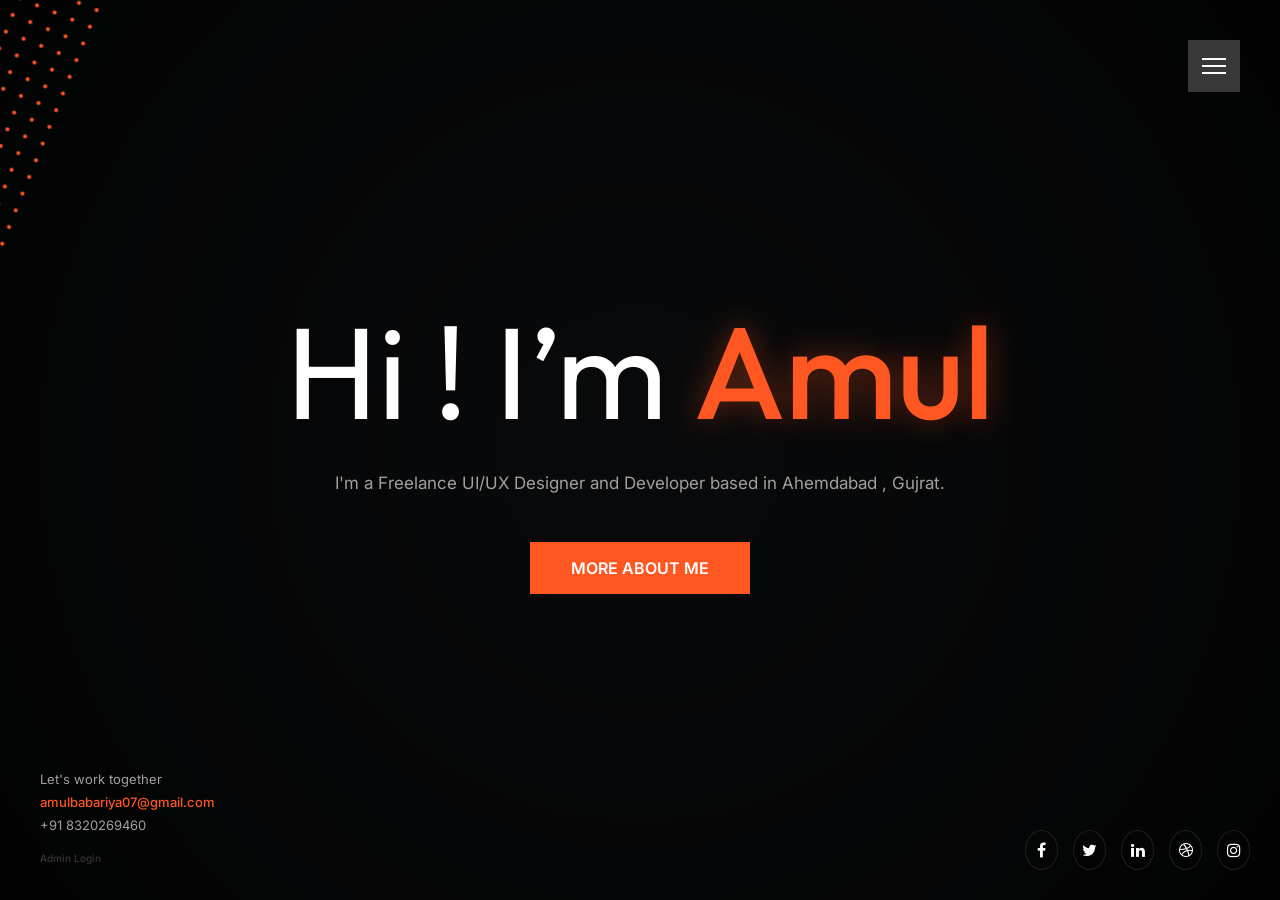
==== commit 4730f828: "[IMP] Issue fix of design" ====
--- a/index.html
+++ b/index.html
@@ -10,7 +10,9 @@
     <link href="https://fonts.googleapis.com/icon?family=Material+Icons" rel="stylesheet">
 
     <!-- Template Google Font -->
-    <link rel="preconnect" href="https://fonts.gstatic.com">
+    <link rel="preconnect" href="https://fonts.googleapis.com">
+    <link rel="preconnect" href="https://fonts.gstatic.com" crossorigin>
+    <link href="https://fonts.googleapis.com/css2?family=Inter:wght@300;400;500;600;700&family=Outfit:wght@300;400;500;600;700;800&display=swap" rel="stylesheet">
 
 
     <!-- Template CSS Files -->
@@ -23,6 +25,7 @@
 
     <!-- CSS Skin File -->
     <link rel="stylesheet" href="css/skins/deeporange.css">
+    <link rel="stylesheet" href="css/modern-design.css">
 
     <!-- Modernizr JS File -->
     <script src="js/modernizr.js"></script>
@@ -124,67 +127,89 @@
         </div>
         <!-- Home Section Ends -->
         <!-- About Section Starts -->
-        <div class="section about-section" id="about">
-            <div id="about-content">
+        <div class="section py-5 px-3" id="about">
+            <div id="about-content" class="container">
                 <!-- Heading Starts -->
-                <div class="heading text-left text-md-center">
-                    <h2>
-                        about <span>me</span>
+                <div class="text-center mb-5">
+                    <h2 class="display-3 fw-bold text-uppercase">
+                        about <span class="text-primary">me</span>
                     </h2>
                 </div>
                 <!-- Heading Ends -->
                 <!-- Personal Infos Starts -->
-                <div class="container infos">
-                    <div class="row infos-holder align-items-center">
+                <div class="infos mb-5">
+                    <div class="row align-items-center g-5">
                         <div class="col-12 col-lg-5">
-                            <img class="img-fluid d-block photo" src="images/amul_about_me.jpg" alt="Amul Babariya" />
+                            <img class="img-fluid rounded-4 shadow-lg photo" src="images/amul_about_me.jpg" alt="Amul Babariya" />
                         </div>
                         <div class="col-12 col-lg-7">
-                            <p class="m-0" id="bio-val">
+                            <p class="lead mb-4" id="bio-val">
                                 I'm Amul Babariya, Indian based web designer and front‑end developer living in Ahemdabad
                                 , Gujrat
                                 focused on crafting clean, creative and user‑friendly experiences, I build beautiful and
                                 powerful websites and android applications.
                             </p>
-                            <div class="row text-nowrap">
-                                <div class="d-flex col-12 col-sm-6 personal-list-container personal-list-container-1">
-                                    <ul class="list-unstyled personal-info w-100">
-                                        <li>
-                                            <p><span class="material-icons">cake</span><span>Birthdate : </span><span
-                                                    id="birthdate-val">May
-                                                    2004</span></p>
-                                        </li>
-                                        <li>
-                                            <p><span class="material-icons">flag</span><span>Nationality :
-                                                </span>Indian</p>
-                                        </li>
-                                        <li>
-                                            <p><span class="material-icons">settings</span><span>Experience :
-                                                </span><span id="experience-val">2
-                                                    years</span></p>
-                                        </li>
-                                    </ul>
+                            <div class="row g-4 mb-4">
+                                <div class="col-12 col-sm-6">
+                                    <div class="d-flex align-items-center mb-4">
+                                        <div class="text-primary me-3 d-flex align-items-center justify-content-center" style="width: 32px;">
+                                            <span class="material-icons" style="font-size: 24px;">cake</span>
+                                        </div>
+                                        <div class="border-start border-light border-opacity-10 ps-3 py-1">
+                                            <span class="d-block text-muted small text-uppercase fw-bold mb-1" style="font-size: 10px; letter-spacing: 1px;">Birthdate</span>
+                                            <span id="birthdate-val" class="text-white fw-bold small">May 2004</span>
+                                        </div>
+                                    </div>
+                                    <div class="d-flex align-items-center mb-4">
+                                        <div class="text-primary me-3 d-flex align-items-center justify-content-center" style="width: 32px;">
+                                            <span class="material-icons" style="font-size: 24px;">flag</span>
+                                        </div>
+                                        <div class="border-start border-light border-opacity-10 ps-3 py-1">
+                                            <span class="d-block text-muted small text-uppercase fw-bold mb-1" style="font-size: 10px; letter-spacing: 1px;">Nationality</span>
+                                            <span class="text-white fw-bold small">Indian</span>
+                                        </div>
+                                    </div>
+                                    <div class="d-flex align-items-center mb-4">
+                                        <div class="text-primary me-3 d-flex align-items-center justify-content-center" style="width: 32px;">
+                                            <span class="material-icons" style="font-size: 24px;">settings</span>
+                                        </div>
+                                        <div class="border-start border-light border-opacity-10 ps-3 py-1">
+                                            <span class="d-block text-muted small text-uppercase fw-bold mb-1" style="font-size: 10px; letter-spacing: 1px;">Experience</span>
+                                            <span id="experience-val" class="text-white fw-bold small">2 years</span>
+                                        </div>
+                                    </div>
                                 </div>
-                                <div class="d-flex col-12 col-sm-6 personal-list-container personal-list-container-2">
-                                    <ul class="list-unstyled personal-info w-100">
-                                        <li>
-                                            <p><span class="material-icons">call</span><span>Phone : </span><span
-                                                    id="phone-val">+91
-                                                    8320269460</span>
-                                            </p>
-                                        </li>
-                                        <li>
-                                            <p><span class="material-icons">location_on</span><span>Address :
-                                                </span><span id="address-val">Ahemdabad , Gujrat</span></p>
-                                        </li>
-                                        <li>
-                                            <p><span class="material-icons">email</span><span>Email :
-                                                </span><span id="email-val">amulbabariya07@gmail.com</span></p>
-                                        </li>
-                                    </ul>
+                                <div class="col-12 col-sm-6">
+                                    <div class="d-flex align-items-center mb-4">
+                                        <div class="text-primary me-3 d-flex align-items-center justify-content-center" style="width: 32px;">
+                                            <span class="material-icons" style="font-size: 24px;">call</span>
+                                        </div>
+                                        <div class="border-start border-light border-opacity-10 ps-3 py-1">
+                                            <span class="d-block text-muted small text-uppercase fw-bold mb-1" style="font-size: 10px; letter-spacing: 1px;">Phone</span>
+                                            <span id="phone-val" class="text-white fw-bold small">+91 8320269460</span>
+                                        </div>
+                                    </div>
+                                    <div class="d-flex align-items-center mb-4">
+                                        <div class="text-primary me-3 d-flex align-items-center justify-content-center" style="width: 32px;">
+                                            <span class="material-icons" style="font-size: 24px;">location_on</span>
+                                        </div>
+                                        <div class="border-start border-light border-opacity-10 ps-3 py-1">
+                                            <span class="d-block text-muted small text-uppercase fw-bold mb-1" style="font-size: 10px; letter-spacing: 1px;">Address</span>
+                                            <span id="address-val" class="text-white fw-bold small">Junagadh, India</span>
+                                        </div>
+                                    </div>
+                                    <div class="d-flex align-items-center mb-4">
+                                        <div class="text-primary me-3 d-flex align-items-center justify-content-center" style="width: 32px;">
+                                            <span class="material-icons" style="font-size: 24px;">email</span>
+                                        </div>
+                                        <div class="border-start border-light border-opacity-10 ps-3 py-1">
+                                            <span class="d-block text-muted small text-uppercase fw-bold mb-1" style="font-size: 10px; letter-spacing: 1px;">Email</span>
+                                            <span id="email-val" class="text-white fw-bold small text-break">amulbabariya07@gmail.com</span>
+                                        </div>
+                                    </div>
                                 </div>
                             </div>
-                            <a href="resume/Odoo_Developer_Amul_Babariya.pdf" class="btn main-btn" download>
+                            <a href="resume/Odoo_Developer_Amul_Babariya.pdf" class="btn btn-primary px-4 py-3 rounded-3 shadow fw-bold text-uppercase" download>
                                 <span>Download My CV</span>
                             </a>
                         </div>
@@ -192,56 +217,51 @@
                 </div>
                 <!-- Personal Infos Ends -->
                 <!-- Resume Starts -->
-                <div class="w-100 resume">
-                    <div class="container">
-                        <div class="row">
-                            <div class="col-12 pl-0">
-                                <h4 class="subtitle text-center">My resume</h4>
-                            </div>
-                            <div class="resume-header">
-                                <p class="active" id="experience">experience</p>
-                                <p id="education">education</p>
-                            </div>
-                            <div class="col-12 resume-holder">
-                                <!-- Experience Starts -->
-                                <div id="experiencecarousel" class="owl-carousel owl-theme visiblecarousel">
-                                    <!-- Dynamic Items -->
-                                </div>
-                                <!-- Experience Ends -->
-                                <!-- Education Starts -->
-                                <div id="education-hierarchy" class="education-hierarchy hiddencarousel">
-                                    <!-- Dynamic Items -->
-                                </div>
-                                <!-- Education Ends -->
-                            </div>
-                        </div>
-                    </div>
-                </div>
-                <!-- Resume Ends -->
-                <div class="badges">
-                    <div class="container">
-                        <div class="row text-center">
-                            <!-- Fact Badge Item Starts -->
-                            <div class="col-12 col-md-4">
-                                <span class="material-icons">cases</span>
-                                <h3 id="stat-exp-val">2</h3>
-                                <p>Years Experience</p>
-                            </div>
-                            <!-- Fact Badge Item Ends -->
-                            <!-- Fact Badge Item Starts -->
-                            <div class="col-12 col-md-4">
-                                <span class="material-icons">thumb_up</span>
-                                <h3 id="stat-proj-val">15</h3>
-                                <p>done projects</p>
-                            </div>
-                            <!-- Fact Badge Item Ends -->
-                            <!-- Fact Badge Item Starts -->
-                            <div class="col-12 col-md-4">
-                                <span class="material-icons">favorite</span>
-                                <h3 id="stat-cust-val">10</h3>
-                                <p>happy customers</p>
-                            </div>
-                            <!-- Fact Badge Item Ends -->
+                <div class="py-5">
+                    <div class="row justify-content-center">
+                        <div class="col-12 text-center mb-5">
+                            <h4 class="text-uppercase fw-bold letter-spacing-1">My resume</h4>
+                        </div>
+                        <div class="col-lg-10">
+                            <div class="d-flex justify-content-center gap-3 mb-5">
+                                <button class="btn btn-outline-primary px-4 rounded-pill active" id="experience">Experience</button>
+                                <button class="btn btn-outline-primary px-4 rounded-pill" id="education">Education</button>
+                            </div>
+                            <!-- Experience Starts -->
+                            <div id="experiencecarousel" class="visiblecarousel">
+                                <!-- Dynamic Items -->
+                            </div>
+                            <!-- Education Starts -->
+                            <div id="education-hierarchy" class="hiddencarousel">
+                                <!-- Dynamic Items -->
+                            </div>
+                        </div>
+                    </div>
+                </div>
+
+                <!-- Fun Facts Starts -->
+                <div class="py-5">
+                    <div class="row g-4 text-center justify-content-center">
+                        <div class="col-12 col-md-4 col-xl-3">
+                            <div class="p-4 rounded-4 shadow-sm border border-light border-opacity-10 bg-white bg-opacity-5">
+                                <span class="material-icons text-primary display-5 mb-3">cases</span>
+                                <h3 id="stat-exp-val" class="fw-bold mb-1">2</h3>
+                                <p class="text-uppercase small fw-bold text-muted m-0">Years Experience</p>
+                            </div>
+                        </div>
+                        <div class="col-12 col-md-4 col-xl-3">
+                            <div class="p-4 rounded-4 shadow-sm border border-light border-opacity-10 bg-white bg-opacity-5">
+                                <span class="material-icons text-primary display-5 mb-3">thumb_up</span>
+                                <h3 id="stat-proj-val" class="fw-bold mb-1">15</h3>
+                                <p class="text-uppercase small fw-bold text-muted m-0">Projects Done</p>
+                            </div>
+                        </div>
+                        <div class="col-12 col-md-4 col-xl-3">
+                            <div class="p-4 rounded-4 shadow-sm border border-light border-opacity-10 bg-white bg-opacity-5">
+                                <span class="material-icons text-primary display-5 mb-3">favorite</span>
+                                <h3 id="stat-cust-val" class="fw-bold mb-1">10</h3>
+                                <p class="text-uppercase small fw-bold text-muted m-0">Happy Customers</p>
+                            </div>
                         </div>
                     </div>
                 </div>
--- a/css/modern-design.css
+++ b/css/modern-design.css
@@ -0,0 +1,213 @@
+:root {
+    --primary-color: #ff5722;
+    --primary-glow: rgba(255, 87, 34, 0.4);
+    --bg-dark: #0f1113;
+    --bg-card: rgba(255, 255, 255, 0.03);
+    --bg-card-hover: rgba(255, 255, 255, 0.06);
+    --border-color: rgba(255, 255, 255, 0.08);
+    --text-main: #e0e0e0;
+    --text-muted: #a0a0a0;
+    --font-heading: 'Outfit', sans-serif;
+    --font-body: 'Inter', sans-serif;
+    --transition: all 0.4s cubic-bezier(0.4, 0, 0.2, 1);
+}
+
+/* Global Typography & Background Override */
+body.dark, body.dark .section {
+    background-color: var(--bg-dark) !important;
+    font-family: var(--font-body) !important;
+    color: var(--text-main) !important;
+    -webkit-font-smoothing: antialiased;
+}
+
+h1, h2, h3, h4, h5, h6 {
+    font-family: var(--font-heading) !important;
+}
+
+p, .lead {
+    font-family: var(--font-body) !important;
+    color: var(--text-muted) !important;
+}
+
+/* Bootstrap Color Overrides */
+.text-primary { 
+    color: var(--primary-color) !important; 
+}
+
+.btn-primary {
+    background-color: var(--primary-color) !important;
+    border-color: var(--primary-color) !important;
+}
+
+.btn-primary:hover {
+    background-color: #e64a19 !important;
+    border-color: #e64a19 !important;
+    box-shadow: 0 10px 20px var(--primary-glow) !important;
+    transform: translateY(-2px);
+}
+
+.btn-outline-primary {
+    color: var(--primary-color) !important;
+    border-color: var(--primary-color) !important;
+}
+
+.btn-outline-primary:hover, .btn-outline-primary.active {
+    background-color: var(--primary-color) !important;
+    color: #fff !important;
+    box-shadow: 0 5px 15px var(--primary-glow) !important;
+}
+
+/* Hero Section */
+.home-section .hero-section h2 span {
+    color: var(--primary-color) !important;
+    text-shadow: 0 0 30px var(--primary-glow);
+}
+
+.home-section .home-content::before {
+    background: radial-gradient(circle at center, rgba(0,0,0,0.4) 0%, rgba(0,0,0,0.8) 100%) !important;
+}
+
+/* Sections Glassmorphism */
+.bg-white.bg-opacity-5 {
+    background-color: var(--bg-card) !important;
+    backdrop-filter: blur(10px);
+}
+
+/* Profile Photo */
+.photo {
+    transition: var(--transition);
+}
+
+.photo:hover {
+    transform: translateY(-10px);
+}
+
+/* Resume/Timeline Base Styles (Still needed as they are dynamic) */
+.timeline-item {
+    position: relative;
+    margin-bottom: 30px;
+}
+
+.timeline-item::before, .timeline-dot, .education-timeline::before {
+    display: none !important;
+}
+
+/* Home Social Icons Fix */
+.home-social {
+    bottom: 30px !important;
+    right: 30px !important;
+}
+
+.home-social ul.social {
+    gap: 15px;
+}
+
+.home-social ul.social li a {
+    width: 40px;
+    height: 40px;
+    display: flex;
+    align-items: center;
+    justify-content: center;
+    background: rgba(255, 255, 255, 0.05);
+    border: 1px solid rgba(255, 255, 255, 0.1);
+    border-radius: 50%;
+    color: #fff;
+    font-size: 16px;
+    transition: var(--transition);
+    text-decoration: none;
+}
+
+.home-social ul.social li a:hover {
+    background: var(--primary-color);
+    border-color: var(--primary-color);
+    transform: translateY(-5px);
+    box-shadow: 0 5px 15px var(--primary-glow);
+}
+
+.timeline-content {
+    background: var(--bg-card);
+    border: 1px solid var(--border-color);
+    padding: 20px;
+    border-radius: 15px;
+    transition: var(--transition);
+}
+
+.timeline-content:hover {
+    background: var(--bg-card-hover);
+    border-color: var(--primary-color);
+}
+
+/* Skill Cards Neon */
+.skill-card-neon {
+    background: var(--bg-card);
+    border: 1px solid var(--border-color);
+    border-radius: 16px;
+    padding: 24px;
+    margin-bottom: 24px;
+    transition: var(--transition);
+}
+
+.skill-card-neon:hover {
+    background: var(--bg-card-hover);
+    border-color: var(--primary-color);
+}
+
+.skill-bar-outer-neon {
+    height: 6px;
+    background: rgba(255,255,255,0.05);
+    border-radius: 10px;
+    margin-top: 15px;
+    overflow: hidden;
+}
+
+.skill-bar-inner-neon {
+    height: 100%;
+    background: linear-gradient(90deg, var(--primary-color), #ff8a65);
+    box-shadow: 0 0 10px var(--primary-glow);
+}
+
+/* Language Cards Pro */
+.language-card-pro {
+    background: var(--bg-card);
+    border: 1px solid var(--border-color);
+    border-radius: 16px;
+    padding: 20px;
+    margin-bottom: 20px;
+    transition: var(--transition);
+}
+
+.language-card-pro:hover {
+    background: var(--bg-card-hover);
+    border-color: var(--primary-color);
+}
+
+/* Navigation Fixed */
+#navigation.is-fixed ul {
+    background: rgba(15, 17, 19, 0.8) !important;
+    backdrop-filter: blur(10px) !important;
+    border: 1px solid var(--border-color) !important;
+    border-radius: 20px !important;
+}
+
+/* Portfolio Grid Cards */
+.project-card-odoo {
+    background: var(--bg-card) !important;
+    border: 1px solid var(--border-color) !important;
+    transition: var(--transition) !important;
+}
+
+.project-card-odoo:hover {
+    transform: translateY(-8px) !important;
+    border-color: var(--primary-color) !important;
+    box-shadow: 0 20px 40px rgba(0,0,0,0.5) !important;
+}
+
+/* Scrollbar & Misc */
+::-webkit-scrollbar { width: 6px; }
+::-webkit-scrollbar-track { background: var(--bg-dark); }
+::-webkit-scrollbar-thumb { background: var(--border-color); border-radius: 10px; }
+::-webkit-scrollbar-thumb:hover { background: var(--primary-color); }
+
+.simplebar-scrollbar:before { background-color: var(--primary-color) !important; }
+#transitionblock { background: var(--primary-color) !important; }
+#loader { border-top-color: var(--primary-color) !important; }
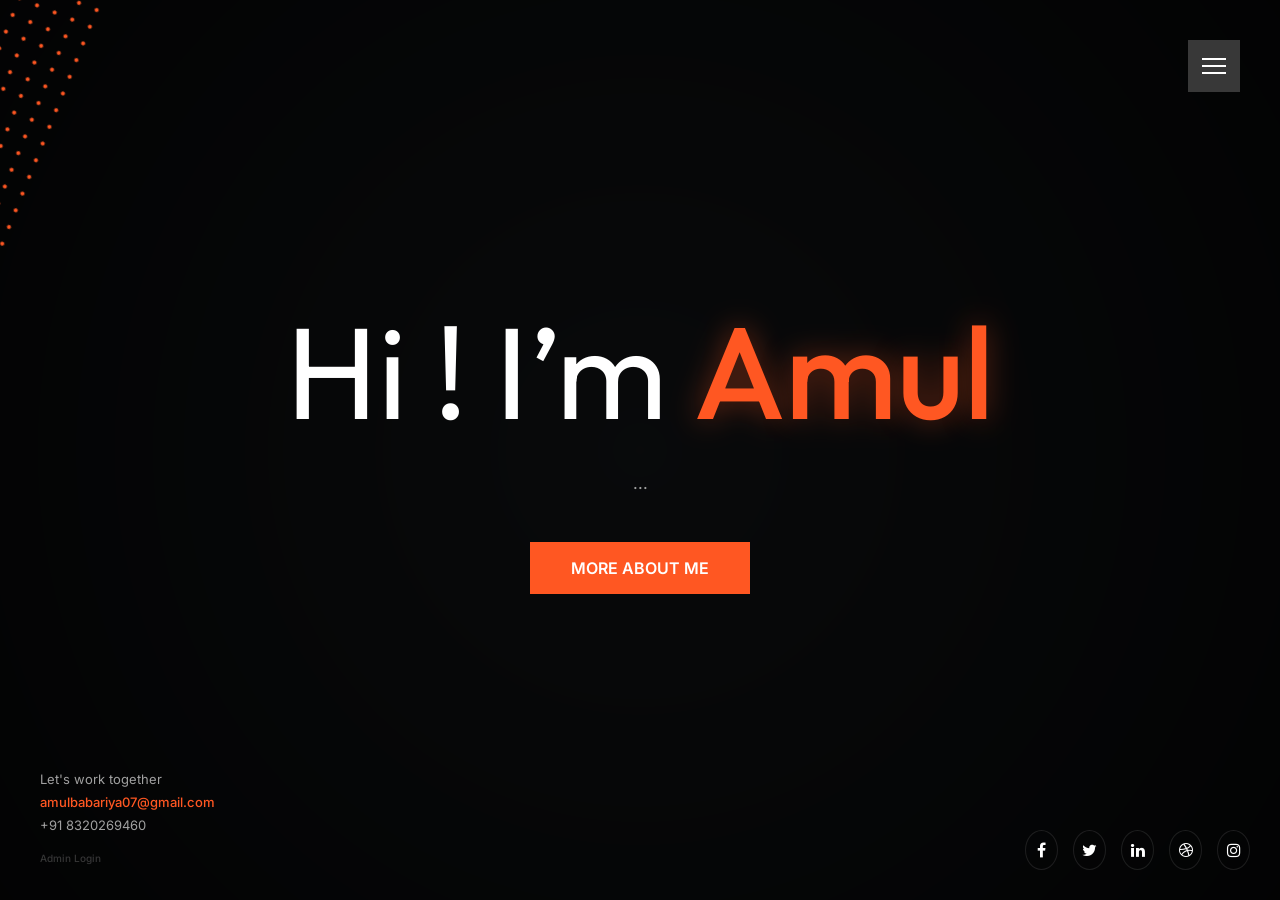
==== commit 26e34be7: "Fixes images and text" ====
--- a/index.html
+++ b/index.html
@@ -13,6 +13,8 @@
     <link rel="preconnect" href="https://fonts.googleapis.com">
     <link rel="preconnect" href="https://fonts.gstatic.com" crossorigin>
     <link href="https://fonts.googleapis.com/css2?family=Inter:wght@300;400;500;600;700&family=Outfit:wght@300;400;500;600;700;800&display=swap" rel="stylesheet">
+    <!-- Quill.js Theme for "Same to Same" rendering -->
+    <link href="https://cdn.quilljs.com/1.3.6/quill.snow.css" rel="stylesheet">
 
 
     <!-- Template CSS Files -->
@@ -84,7 +86,7 @@
                             <div class="hero-section d-flex align-items-center justify-content-center">
                                 <div class="text-center">
                                     <h2>hi ! i’m <span> Amul</span></h2>
-                                    <p>I'm a Freelance UI/UX Designer and Developer based in Ahemdabad , Gujrat.</p>
+                                    <p>...</p>
                                     <div class="buttons">
                                         <a id="link-about" href="#about" class="btn main-btn link-page"><span>more about
                                                 me</span></a>
@@ -144,10 +146,7 @@
                         </div>
                         <div class="col-12 col-lg-7">
                             <p class="lead mb-4" id="bio-val">
-                                I'm Amul Babariya, Indian based web designer and front‑end developer living in Ahemdabad
-                                , Gujrat
-                                focused on crafting clean, creative and user‑friendly experiences, I build beautiful and
-                                powerful websites and android applications.
+                                Loading profile...
                             </p>
                             <div class="row g-4 mb-4">
                                 <div class="col-12 col-sm-6">
@@ -351,7 +350,7 @@
                 <!-- Row 4: Short Description -->
                 <div class="row mb-4">
                     <div class="col-12 text-center">
-                        <h4 id="v-short-desc" class="text-primary fw-bold text-uppercase" style="letter-spacing: 2px;">
+                        <h4 id="v-short-desc" class="text-primary fw-bold mb-3" style="letter-spacing: 1px; line-height: 1.4;">
                         </h4>
                     </div>
                 </div>
@@ -359,7 +358,10 @@
                 <!-- Row 5: Details -->
                 <div class="row mb-5 justify-content-center">
                     <div class="col-lg-8 border-top border-light border-opacity-10 pt-4">
-                        <p id="v-details" class="text-white-50 lh-lg" style="font-size: 17px; text-align: justify;"></p>
+                        <!-- We wrap in ql-snow ql-editor to make it look "Same to Same" as Admin -->
+                        <div class="ql-snow bg-transparent border-0">
+                            <div id="v-details" class="ql-editor text-white-50 lh-lg text-start p-0" style="font-size: 17px;"></div>
+                        </div>
                     </div>
                 </div>
 
@@ -367,11 +369,11 @@
                 <div class="row g-4 mb-5" id="v-gallery-row"></div>
 
                 <!-- Row 7: Bottom Back Button -->
-                <div class="row mb-5">
+                <div class="row mb-5 mt-4">
                     <div class="col-12 text-center">
-                        <button class="btn btn-outline-light px-5 rounded-pill border-opacity-25"
-                            onclick="closeProjectView()">
-                            <i class="fa fa-arrow-left me-2"></i> Back to Portfolio
+                        <button class="btn btn-primary px-5 py-3 rounded-pill shadow-lg border-0"
+                            onclick="closeProjectView()" style="letter-spacing: 1px; font-weight: 600;">
+                            <i class="fa fa-arrow-left me-2"></i> BACK TO PORTFOLIO
                         </button>
                     </div>
                 </div>
@@ -424,7 +426,7 @@
                         <div class="col-md-7">
                             <h2 id="m-name" class="fw-bold mb-2"></h2>
                             <p id="m-short-desc"
-                                class="text-primary fw-bold small text-uppercase letter-spacing-1 mb-4"></p>
+                                class="text-primary fw-bold small mb-4"></p>
                             <div id="m-details" class="text-white-50 lh-lg" style="font-size: 15px;"></div>
                             <div id="m-tags" class="mt-4"></div>
                         </div>
--- a/css/modern-design.css
+++ b/css/modern-design.css
@@ -124,20 +124,171 @@
     box-shadow: 0 5px 15px var(--primary-glow);
 }
 
+/* Quill Editor Frontend Match (Same to Same) */
+.ql-snow.bg-transparent {
+    border: none !important;
+}
+
+.ql-editor {
+    color: var(--text-main) !important;
+    padding: 0 !important;
+    overflow-y: visible !important;
+}
+
+.ql-editor h1, .ql-editor h2, .ql-editor h3 {
+    color: #fff !important;
+    font-weight: 700 !important;
+}
+
+.ql-editor blockquote {
+    border-left: 4px solid var(--primary-color) !important;
+    color: #ccc !important;
+}
+
+.ql-editor .ql-code-block-container {
+    background-color: #1a1c1e !important;
+    color: #f1f1f1 !important;
+    border-radius: 8px !important;
+    padding: 1rem !important;
+    font-family: 'Courier New', Courier, monospace !important;
+}
+
+.ql-editor img {
+    max-width: 100% !important;
+    border-radius: 12px !important;
+}
+
+/* Mobile Portfolio Titling Fix */
+@media (max-width: 576px) {
+    .heading h2 {
+        font-size: 28px !important;
+        white-space: nowrap;
+        text-align: left !important;
+        margin-bottom: 20px !important;
+    }
+    
+    .portfolio-filters ul {
+        justify-content: flex-start !important;
+        overflow-x: auto;
+        white-space: nowrap;
+        padding-bottom: 10px;
+        -webkit-overflow-scrolling: touch;
+    }
+    
+    .project-card-odoo {
+        margin-bottom: 10px;
+    }
+}
+
+/* Emergency Fix: Hide accidental inputs/forms from Rich Text */
+#bio-val input, #bio-val textarea, #bio-val button,
+#v-details input, #v-details textarea, #v-details button {
+    display: none !important;
+}
+
+/* Modern Timeline Line Design */
+.education-timeline {
+    position: relative;
+    padding: 40px 0;
+    margin-top: 20px;
+}
+
+.education-timeline::before {
+    content: '' !important;
+    position: absolute !important;
+    width: 2px !important;
+    background: var(--primary-color) !important;
+    box-shadow: 0 0 15px var(--primary-glow) !important;
+    top: 0 !important;
+    bottom: 0 !important;
+    left: 50% !important;
+    transform: translateX(-50%) !important;
+    opacity: 0.5 !important;
+    z-index: 0 !important;
+    display: block !important;
+}
+
+.timeline-item {
+    position: relative;
+    width: 50%;
+    margin-bottom: 60px;
+}
+
+.timeline-item:nth-child(odd) {
+    left: 0;
+    padding-right: 50px;
+    text-align: right;
+}
+
+.timeline-item:nth-child(even) {
+    left: 50%;
+    padding-left: 50px;
+    text-align: left;
+}
+
+.timeline-dot {
+    position: absolute;
+    width: 16px;
+    height: 16px;
+    background: var(--primary-color);
+    border-radius: 50%;
+    top: 50%;
+    transform: translateY(-50%);
+    z-index: 5;
+    box-shadow: 0 0 10px var(--primary-glow);
+    border: 3px solid #111;
+}
+
+.timeline-item:nth-child(odd) .timeline-dot {
+    right: -8px;
+}
+
+.timeline-item:nth-child(even) .timeline-dot {
+    left: -8px;
+}
+
 .timeline-content {
-    background: var(--bg-card);
-    border: 1px solid var(--border-color);
-    padding: 20px;
-    border-radius: 15px;
-    transition: var(--transition);
+    background: rgba(255, 255, 255, 0.03);
+    border: 1px solid rgba(255, 255, 255, 0.05);
+    padding: 25px;
+    border-radius: 20px;
+    transition: all 0.3s cubic-bezier(0.4, 0, 0.2, 1);
+    backdrop-filter: blur(5px);
 }
 
 .timeline-content:hover {
-    background: var(--bg-card-hover);
+    background: rgba(255, 255, 255, 0.05);
     border-color: var(--primary-color);
-}
-
-/* Skill Cards Neon */
+    transform: translateY(-5px);
+    box-shadow: 0 10px 30px rgba(0,0,0,0.3);
+}
+
+/* Timeline Mobile Fix */
+@media (max-width: 768px) {
+    .education-timeline::before {
+        left: 20px !important;
+        transform: none !important;
+    }
+    .timeline-item {
+        width: 100% !important;
+        left: 0 !important;
+        padding-left: 45px !important;
+        padding-right: 0 !important;
+        text-align: left !important;
+        margin-bottom: 40px !important;
+    }
+    .timeline-item .timeline-dot {
+        left: 11px !important;
+        top: 25px !important; /* Align with header */
+        transform: none !important;
+    }
+    .timeline-item:nth-child(odd) .timeline-dot,
+    .timeline-item:nth-child(even) .timeline-dot {
+        left: 11px !important;
+        right: auto !important;
+    }
+}
+
 .skill-card-neon {
     background: var(--bg-card);
     border: 1px solid var(--border-color);
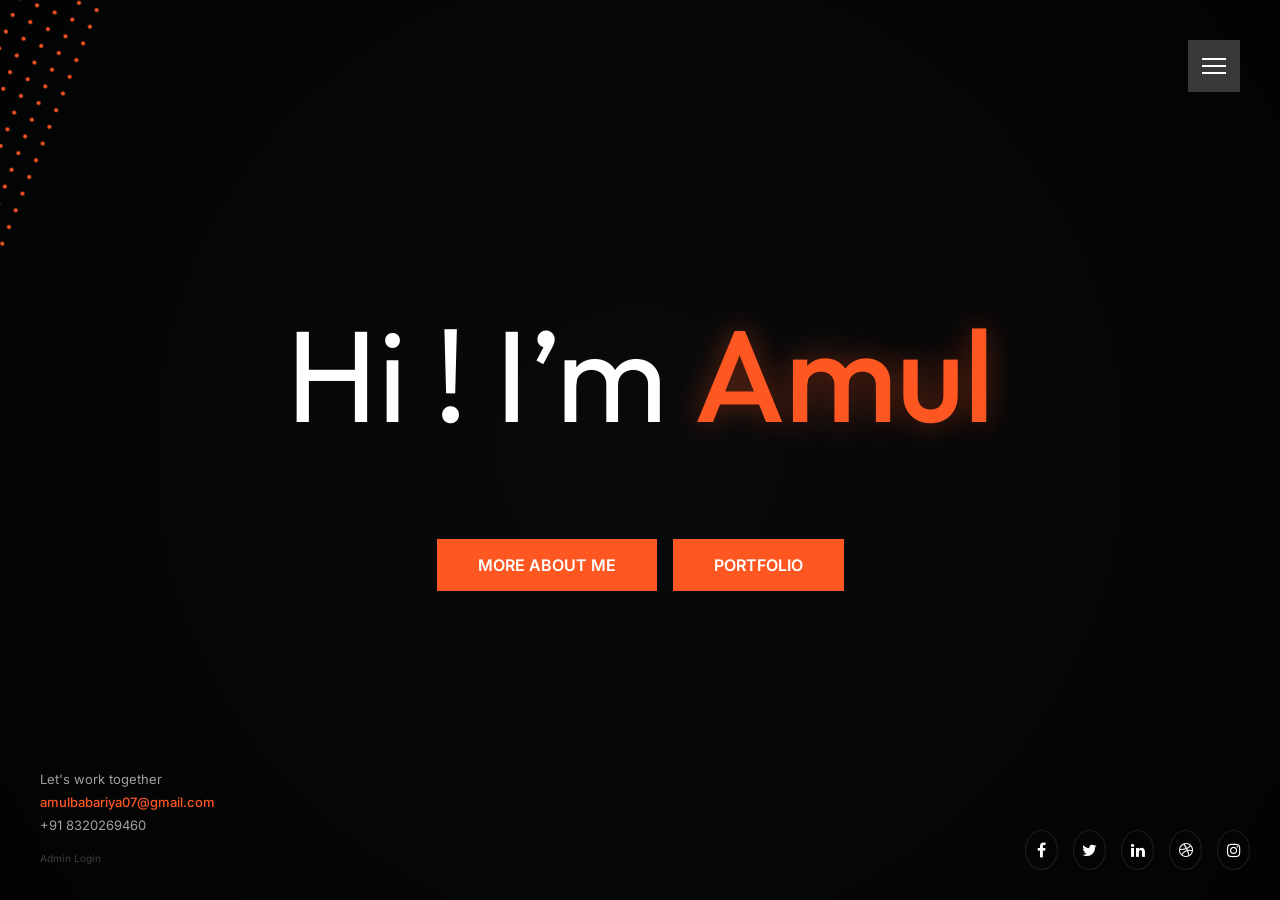
==== commit e2915939: "[IMP] Some issue fix" ====
--- a/index.html
+++ b/index.html
@@ -45,6 +45,7 @@
         <!-- Transition Block Starts -->
         <div id="transitionblock"></div>
         <!-- Transition Block Ends -->
+
         <!-- Desktop Menu Starts -->
         <div id="navigation" class="is-fixed">
             <a href="#" class="navigation-trigger">Menu<span></span></a>
@@ -66,6 +67,7 @@
         <!-- Home Section Starts -->
         <div class="home-section" id="home">
             <div class="home-content">
+
                 <!-- Background Video Starts -->
                 <video id="videobg-desktop" class="videobg" poster="http://via.placeholder.com/1920x1080.jpg" autoplay
                     muted loop playsinline>
@@ -86,10 +88,11 @@
                             <div class="hero-section d-flex align-items-center justify-content-center">
                                 <div class="text-center">
                                     <h2>hi ! i’m <span> Amul</span></h2>
-                                    <p>...</p>
-                                    <div class="buttons">
-                                        <a id="link-about" href="#about" class="btn main-btn link-page"><span>more about
+                                    <p style="min-height: 28px; margin: 30px 0 42px;"></p>
+                                    <div class="buttons d-flex flex-column flex-sm-row justify-content-center mt-4">
+                                        <a id="link-about" href="#about" class="btn main-btn link-page mb-3 mb-sm-0 mr-sm-3"><span>more about
                                                 me</span></a>
+                                        <a id="link-work" href="#work" class="btn main-btn link-page"><span>Portfolio</span></a>
                                     </div>
                                 </div>
                             </div>
@@ -142,7 +145,7 @@
                 <div class="infos mb-5">
                     <div class="row align-items-center g-5">
                         <div class="col-12 col-lg-5">
-                            <img class="img-fluid rounded-4 shadow-lg photo" src="images/amul_about_me.jpg" alt="Amul Babariya" />
+                            <img class="img-fluid rounded-4 shadow-lg photo" src="images/amul_about_me.png" alt="Amul Babariya" />
                         </div>
                         <div class="col-12 col-lg-7">
                             <p class="lead mb-4" id="bio-val">
--- a/css/modern-design.css
+++ b/css/modern-design.css
@@ -362,3 +362,6 @@
 .simplebar-scrollbar:before { background-color: var(--primary-color) !important; }
 #transitionblock { background: var(--primary-color) !important; }
 #loader { border-top-color: var(--primary-color) !important; }
+
+
+
